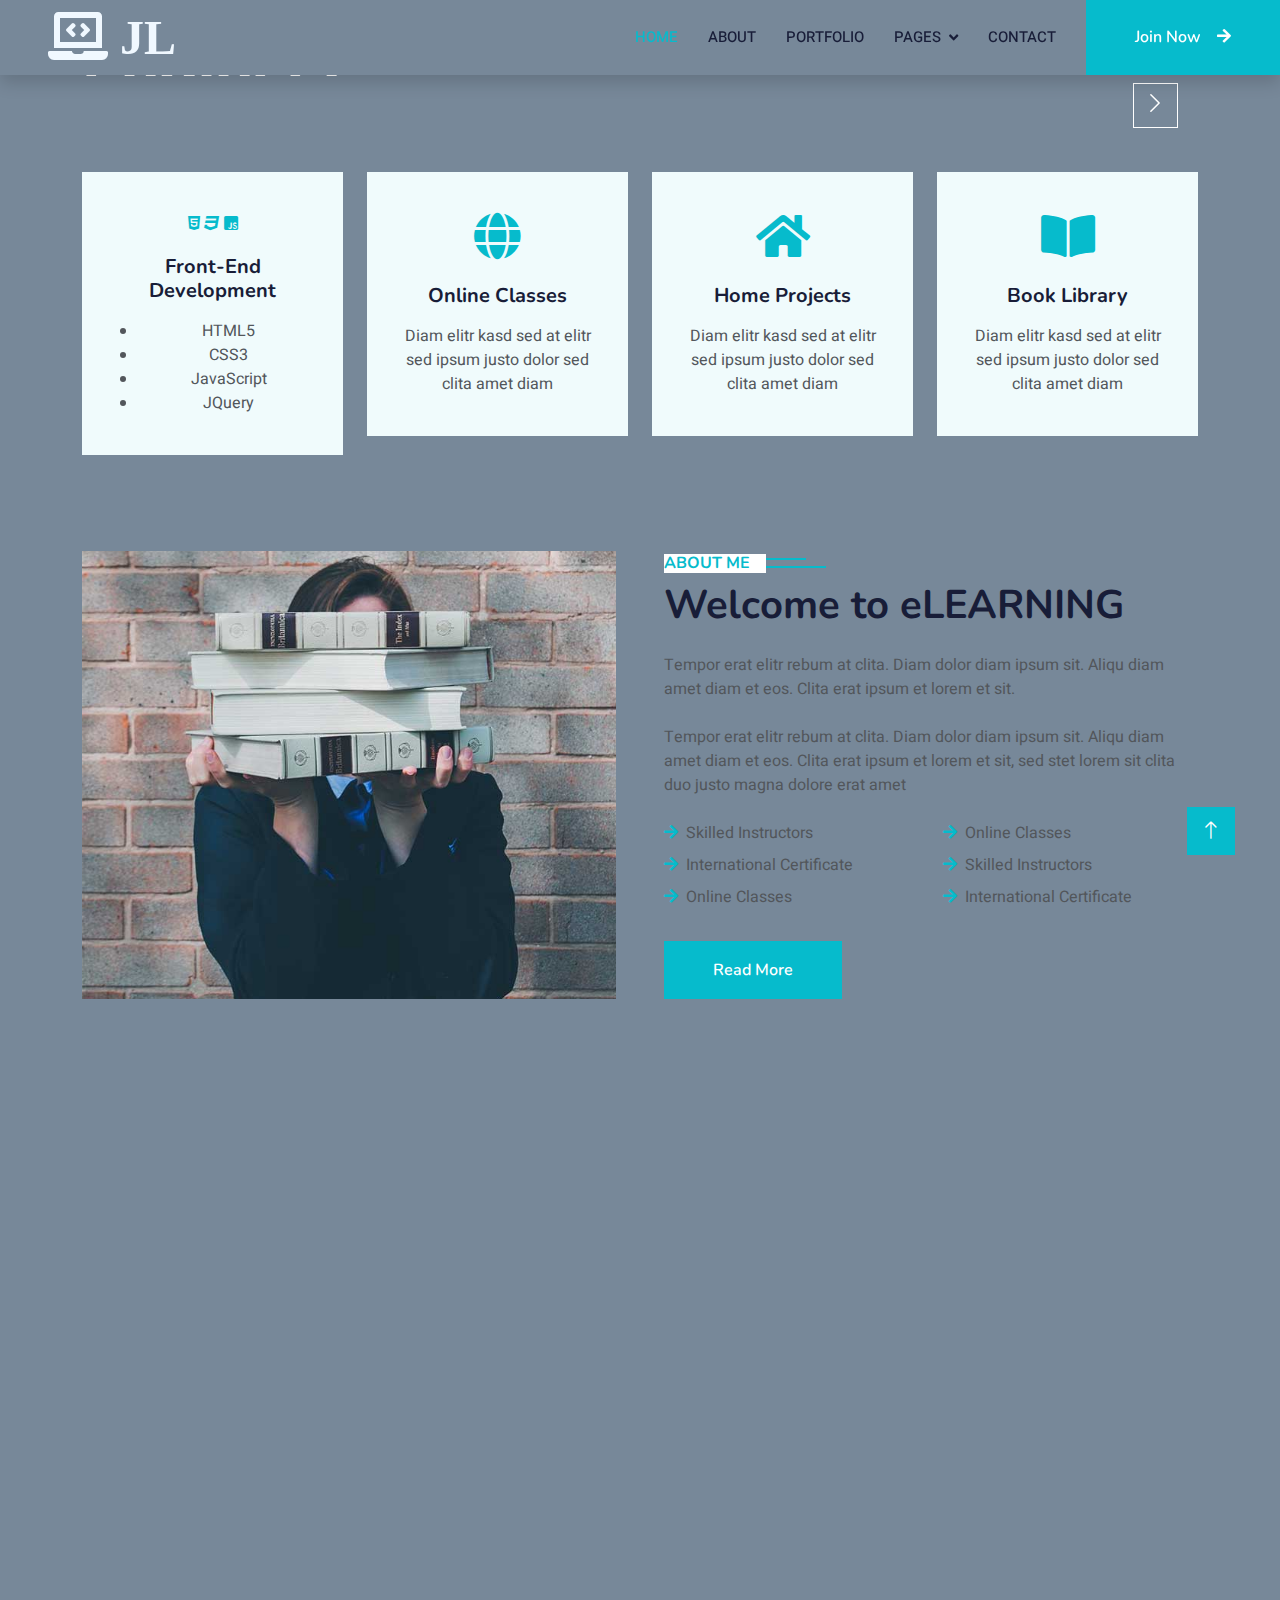
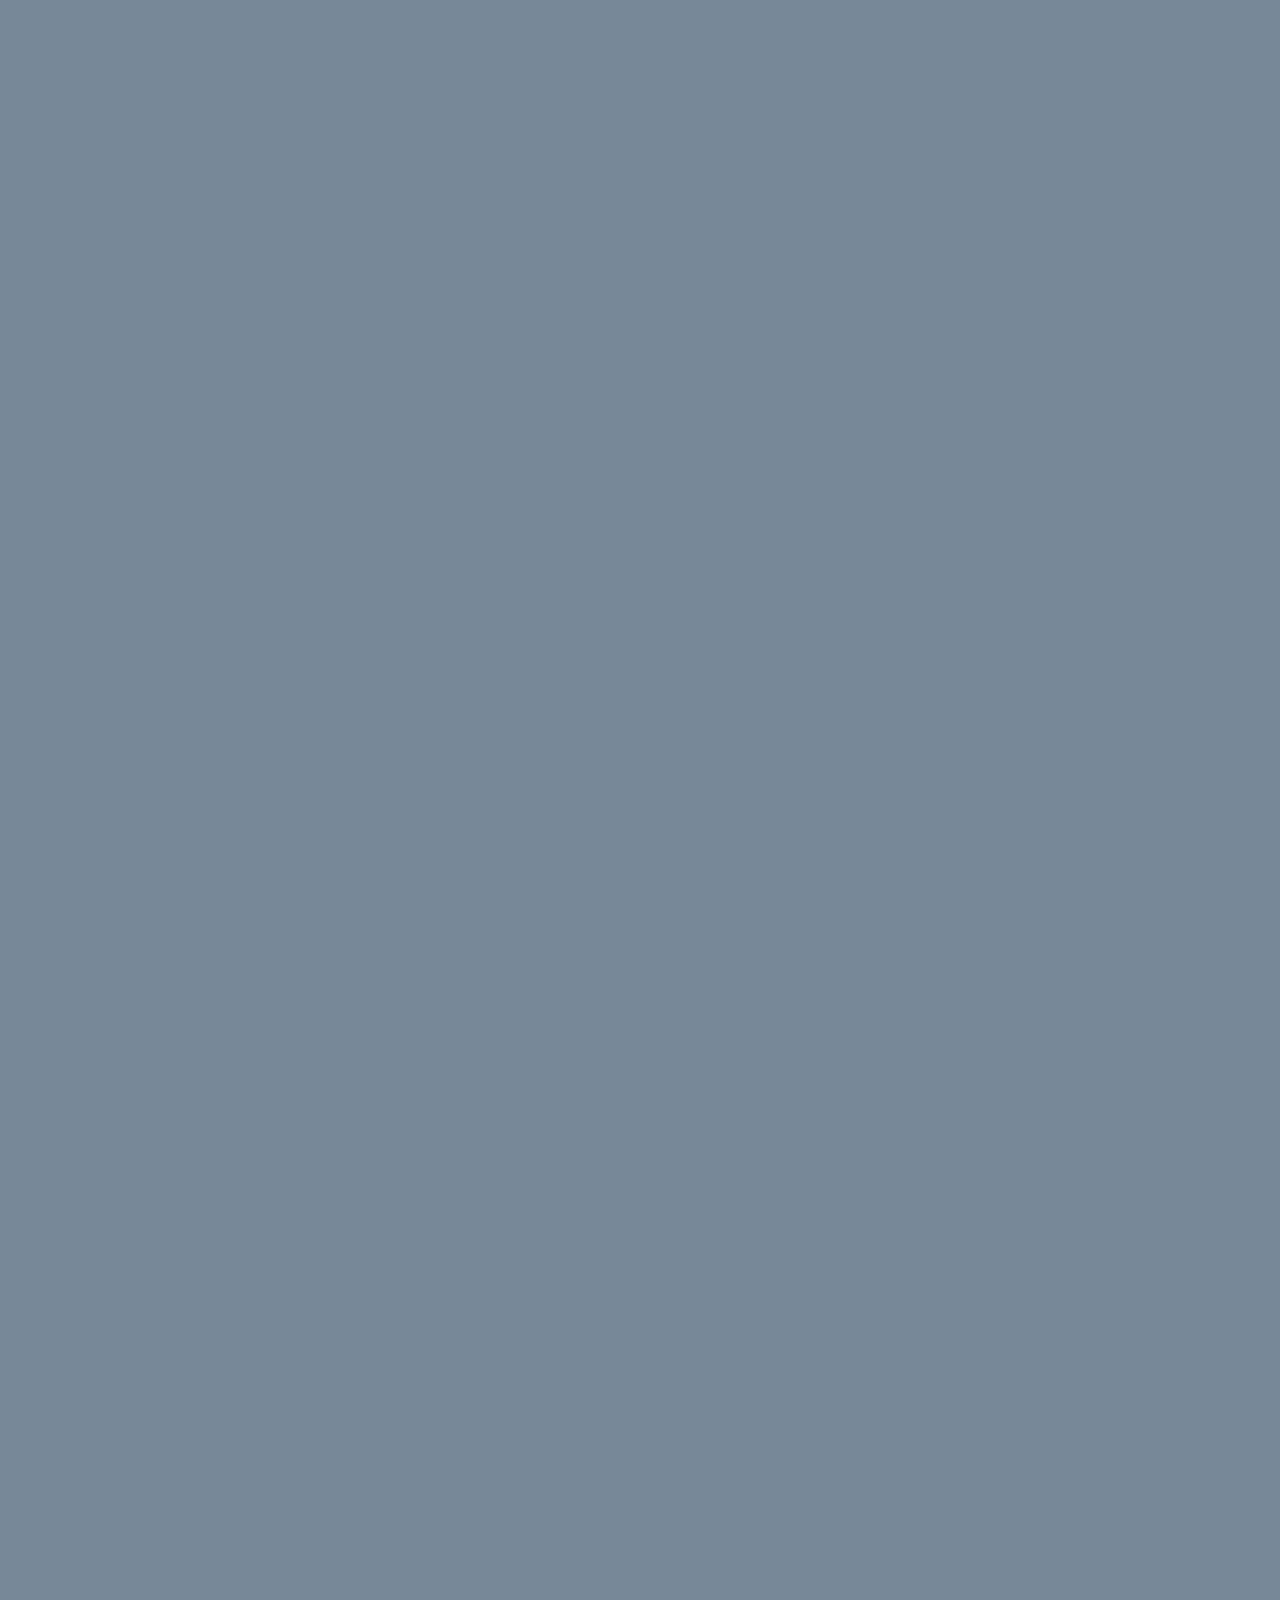
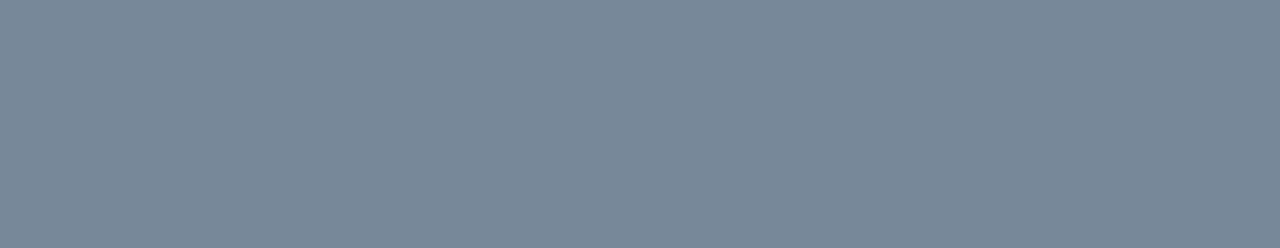
==== PersonalSiteMVC.UI/_Archive/index.html @ 64296f2b "began conversion of personal site static to MVC" ====
﻿<!DOCTYPE html>
<html lang="en">

<head>
    <meta charset="utf-8">
    <title>Personal Portfolio Site- Janet Lester</title>
    <meta content="width=device-width, initial-scale=1.0" name="viewport">
    <meta content="" name="keywords">
    <meta content="" name="description">

    <!-- Favicon -->
    <link href="img/favicon.ico" rel="icon">

    <!-- Google Web Fonts -->
    <link rel="preconnect" href="https://fonts.googleapis.com">
    <link rel="preconnect" href="https://fonts.gstatic.com" crossorigin>
    <link href="https://fonts.googleapis.com/css2?family=Heebo:wght@400;500;600&family=Nunito:wght@600;700;800&display=swap" rel="stylesheet">

    <!-- Icon Font Stylesheet -->
    <link href="https://cdnjs.cloudflare.com/ajax/libs/font-awesome/5.10.0/css/all.min.css" rel="stylesheet">
    <link href="https://cdn.jsdelivr.net/npm/bootstrap-icons@1.4.1/font/bootstrap-icons.css" rel="stylesheet">

    <!-- Libraries Stylesheet -->
    <link href="lib/animate/animate.min.css" rel="stylesheet">
    <link href="lib/owlcarousel/assets/owl.carousel.min.css" rel="stylesheet">

    <!-- Customized Bootstrap Stylesheet -->
    <link href="css/bootstrap.min.css" rel="stylesheet">

    <!-- Template Stylesheet -->
    <link href="css/style.css" rel="stylesheet">
</head>

<body>
    <!-- Spinner Start -->
    <div id="spinner" class="show bg-white position-fixed translate-middle w-100 vh-100 top-50 start-50 d-flex align-items-center justify-content-center">
        <div class="spinner-border text-primary" style="width: 3rem; height: 3rem;" role="status">
            <span class="sr-only">Loading...</span>
        </div>
    </div>
    <!-- Spinner End -->


    <!-- Navbar Start -->
    <nav class="navbar navbar-expand-lg navbar-light shadow sticky-top p-0">
        <a href="index.html" class="navbar-brand d-flex align-items-center px-4 px-lg-5">
            <!--<h2 class="m-0 text-primary"><i class="fas fa-laptop-code"></i> Janet Lester</h2>-->
            <h2 class="m-0 logo"><i class="fas fa-laptop-code"></i> JL</h2>
            <!--<p> <img  src="img/new logo.png" />/img></p>-->
         
        </a>
        <button type="button" class="navbar-toggler me-4" data-bs-toggle="collapse" data-bs-target="#navbarCollapse">
            <span class="navbar-toggler-icon"></span>
        </button>
        <div class="collapse navbar-collapse" id="navbarCollapse">
            <div class="navbar-nav ms-auto p-4 p-lg-0">
                <a href="index.html" class="nav-item nav-link active">Home</a>
                <a href="about.html" class="nav-item nav-link">About</a>
                <a href="portfolio.html" class="nav-item nav-link">Portfolio</a>
                <div class="nav-item dropdown">
                    <a href="#" class="nav-link dropdown-toggle" data-bs-toggle="dropdown">Pages</a>
                    <div class="dropdown-menu fade-down m-0">
                        <a href="team.html" class="dropdown-item">Our Team</a>
                        <a href="testimonialhtml" class="dropdown-item">My Classmates</a>
                        <a href="404.html" class="dropdown-item">404 Page</a>
                    </div>
                </div>
                <a href="contact.html" class="nav-item nav-link">Contact</a>
            </div>
            <a href="" class="btn btn-primary py-4 px-lg-5 d-none d-lg-block">Join Now<i class="fa fa-arrow-right ms-3"></i></a>
        </div>
    </nav>
    <!-- Navbar End -->


    <!-- Carousel Start -->
    <div class="container-fluid p-0 mb-5">
        <div class="owl-carousel header-carousel position-relative">
            <div class="owl-carousel-item position-relative">
                <img class="img-fluid" src="img/kc skyline.jpg" alt="">
                <div class="position-absolute top-0 start-0 w-100 h-100 d-flex align-items-center" style="background: rgba(24, 29, 56, .7);">
                    <div class="container">
                        <div class="row justify-content-start">
                            <div class="col-sm-10 col-lg-8">
                                <h5 class="text-primary text-uppercase mb-3 animated slideInDown">Personal Portfolio Page</h5>
                                <h1 class="display-3 text-white animated slideInDown">Software <br /> Engineer</h1>
                                <p class="text-white mb-4 pb-2">Hello..I am Janet Lester and I am a Software Engineer based in Kansas City, Missouri.  <br />I am seeking new opportunites where I can be beneficial with my 20+ years' development experience with various Mainframe technologies as well as utilize and hone my acquired skills as a Full Stack Web developer.</p>
                                <a href="" class="btn btn-primary py-md-3 px-md-5 me-3 animated slideInLeft">Read More</a>
                                <a href="" class="btn btn-light py-md-3 px-md-5 animated slideInRight">Join Now</a>
                            </div>
                        </div>
                    </div>
                </div>
            </div>
            <div class="owl-carousel-item position-relative">
                <img class="img-fluid" src="img/computer with code 2 resized.jpg" alt="">
                <div class="position-absolute top-0 start-0 w-100 h-100 d-flex align-items-center" style="background: rgba(24, 29, 56, .7);">
                    <div class="container">
                        <div class="row justify-content-start">
                            <div class="col-sm-10 col-lg-8">
                                <h5 class="text-primary text-uppercase mb-3 animated slideInDown">Online Portfolio</h5>
                                <h1 class="display-3 text-white animated slideInDown">Full Stack Development</h1>
                                <p class="text-white mb-4 pb-2">Hello..I am Janet Lester and I am a Software Engineer based in Kansas City, Missouri.  <br />I am seeking new opportunites where I can be beneficial with my 20+ years' development experience with various Mainframe technologies as well as utilize and hone my acquired skills as a Full Stack Web developer.</p>
                                <a href="" class="btn btn-primary py-md-3 px-md-5 me-3 animated slideInLeft">Read More</a>
                                <a href="" class="btn btn-light py-md-3 px-md-5 animated slideInRight">Join Now</a>
                            </div>
                        </div>
                    </div>
                </div>
            </div>
        </div>
    </div>
    <!-- Carousel End -->


    <!-- Service Start -->
    <div class="container-xxl py-5">
        <div class="container">
            <div class="row g-4">
                <div class="col-lg-3 col-sm-6 wow fadeIn" data-wow-delay="0.1s">
                    <div class="service-item text-center pt-3">
                        <div class="p-4">
                            <i class="fab fa-html5 text-primary mb-4"></i>
                            <i class="fab fa-css3 text-primary mb-4"></i>
                            <i class="fab fa-js-square text-primary mb-4"></i>
                            <h5 class="mb-3">Front-End Development</h5>
                           
                                    <!--<p>HTML5 and CSS3 are 2 of the core technologies of F-E Development first introduced.   JavaScript and JQuery technologies came after to add to the skillset. </p>-->
                            <ul class="service-list">
                                <li>HTML5</li>
                                <li>CSS3</li>
                                <li>JavaScript</li>
                                <li>JQuery</li>
                            </ul>
                         </div>
                    </div>
                </div>
                <div class="col-lg-3 col-sm-6 wow fadeInUp" data-wow-delay="0.3s">
                    <div class="service-item text-center pt-3">
                        <div class="p-4">
                            <i class="fa fa-3x fa-globe text-primary mb-4"></i>
                            <h5 class="mb-3">Online Classes</h5>
                            <p>Diam elitr kasd sed at elitr sed ipsum justo dolor sed clita amet diam</p>
                        </div>
                    </div>
                </div>
                <div class="col-lg-3 col-sm-6 wow fadeInUp" data-wow-delay="0.5s">
                    <div class="service-item text-center pt-3">
                        <div class="p-4">
                            <i class="fa fa-3x fa-home text-primary mb-4"></i>
                            <h5 class="mb-3">Home Projects</h5>
                            <p>Diam elitr kasd sed at elitr sed ipsum justo dolor sed clita amet diam</p>
                        </div>
                    </div>
                </div>
                <div class="col-lg-3 col-sm-6 wow fadeInUp" data-wow-delay="0.7s">
                    <div class="service-item text-center pt-3">
                        <div class="p-4">
                            <i class="fa fa-3x fa-book-open text-primary mb-4"></i>
                            <h5 class="mb-3">Book Library</h5>
                            <p>Diam elitr kasd sed at elitr sed ipsum justo dolor sed clita amet diam</p>
                        </div>
                    </div>
                </div>
            </div>
        </div>
    </div>
    <!-- Service End -->


    <!-- About Start -->
    <div class="container-xxl py-5">
        <div class="container">
            <div class="row g-5">
                <div class="col-lg-6 wow fadeInUp" data-wow-delay="0.1s" style="min-height: 400px;">
                    <div class="position-relative h-100">
                        <img class="img-fluid position-absolute w-100 h-100" src="img/about.jpg" alt="" style="object-fit: cover;">
                    </div>
                </div>
                <div class="col-lg-6 wow fadeInUp" data-wow-delay="0.3s">
                    <h6 class="section-title bg-white text-start text-primary pe-3">About Me</h6>
                    <h1 class="mb-4">Welcome to eLEARNING</h1>
                    <p class="mb-4">Tempor erat elitr rebum at clita. Diam dolor diam ipsum sit. Aliqu diam amet diam et eos. Clita erat ipsum et lorem et sit.</p>
                    <p class="mb-4">Tempor erat elitr rebum at clita. Diam dolor diam ipsum sit. Aliqu diam amet diam et eos. Clita erat ipsum et lorem et sit, sed stet lorem sit clita duo justo magna dolore erat amet</p>
                    <div class="row gy-2 gx-4 mb-4">
                        <div class="col-sm-6">
                            <p class="mb-0"><i class="fa fa-arrow-right text-primary me-2"></i>Skilled Instructors</p>
                        </div>
                        <div class="col-sm-6">
                            <p class="mb-0"><i class="fa fa-arrow-right text-primary me-2"></i>Online Classes</p>
                        </div>
                        <div class="col-sm-6">
                            <p class="mb-0"><i class="fa fa-arrow-right text-primary me-2"></i>International Certificate</p>
                        </div>
                        <div class="col-sm-6">
                            <p class="mb-0"><i class="fa fa-arrow-right text-primary me-2"></i>Skilled Instructors</p>
                        </div>
                        <div class="col-sm-6">
                            <p class="mb-0"><i class="fa fa-arrow-right text-primary me-2"></i>Online Classes</p>
                        </div>
                        <div class="col-sm-6">
                            <p class="mb-0"><i class="fa fa-arrow-right text-primary me-2"></i>International Certificate</p>
                        </div>
                    </div>
                    <a class="btn btn-primary py-3 px-5 mt-2" href="">Read More</a>
                </div>
            </div>
        </div>
    </div>
    <!-- About End -->


    <!-- Categories Start -->
    <div class="container-xxl py-5 category">
        <div class="container">
            <div class="text-center wow fadeInUp" data-wow-delay="0.1s">
                <h6 class="section-title bg-white text-center text-primary px-3">Categories</h6>
                <h1 class="mb-5">Portfolio Categories</h1>
            </div>
            <div class="row g-3">
                <div class="col-lg-7 col-md-6">
                    <div class="row g-3">
                        <div class="col-lg-12 col-md-12 wow zoomIn" data-wow-delay="0.1s">
                            <a class="position-relative d-block overflow-hidden" href="">
                                <img class="img-fluid" src="img/cat-1.jpg" alt="">
                                <div class="bg-white text-center position-absolute bottom-0 end-0 py-2 px-3" style="margin: 1px;">
                                    <h5 class="m-0">Web Design</h5>
                                    <small class="text-primary">49 Portfolio</small>
                                </div>
                            </a>
                        </div>
                        <div class="col-lg-6 col-md-12 wow zoomIn" data-wow-delay="0.3s">
                            <a class="position-relative d-block overflow-hidden" href="">
                                <img class="img-fluid" src="img/cat-2.jpg" alt="">
                                <div class="bg-white text-center position-absolute bottom-0 end-0 py-2 px-3" style="margin: 1px;">
                                    <h5 class="m-0">Graphic Design</h5>
                                    <small class="text-primary">49 Portfolio</small>
                                </div>
                            </a>
                        </div>
                        <div class="col-lg-6 col-md-12 wow zoomIn" data-wow-delay="0.5s">
                            <a class="position-relative d-block overflow-hidden" href="">
                                <img class="img-fluid" src="img/cat-3.jpg" alt="">
                                <div class="bg-white text-center position-absolute bottom-0 end-0 py-2 px-3" style="margin: 1px;">
                                    <h5 class="m-0">Video Editing</h5>
                                    <small class="text-primary">49 Portfolio</small>
                                </div>
                            </a>
                        </div>
                    </div>
                </div>
                <div class="col-lg-5 col-md-6 wow zoomIn" data-wow-delay="0.7s" style="min-height: 350px;">
                    <a class="position-relative d-block h-100 overflow-hidden" href="">
                        <img class="img-fluid position-absolute w-100 h-100" src="img/cat-4.jpg" alt="" style="object-fit: cover;">
                        <div class="bg-white text-center position-absolute bottom-0 end-0 py-2 px-3" style="margin:  1px;">
                            <h5 class="m-0">Online Marketing</h5>
                            <small class="text-primary">49 Portfolio</small>
                        </div>
                    </a>
                </div>
            </div>
        </div>
    </div>
    <!-- Categories Start -->


    <!-- Portfolio Start -->
    <div class="container-xxl py-5">
        <div class="container">
            <div class="text-center wow fadeInUp" data-wow-delay="0.1s">
                <h6 class="section-title bg-white text-center text-primary px-3">Portfolio</h6>
                <h1 class="mb-5">Popular Portfolio</h1>
            </div>
            <div class="row g-4 justify-content-center">
                <div class="col-lg-4 col-md-6 wow fadeInUp" data-wow-delay="0.1s">
                    <div class="course-item bg-light">
                        <div class="position-relative overflow-hidden">
                            <img class="img-fluid" src="img/course-1.jpg" alt="">
                            <div class="w-100 d-flex justify-content-center position-absolute bottom-0 start-0 mb-4">
                                <a href="#" class="flex-shrink-0 btn btn-sm btn-primary px-3 border-end" style="border-radius: 30px 0 0 30px;">Read More</a>
                                <a href="#" class="flex-shrink-0 btn btn-sm btn-primary px-3" style="border-radius: 0 30px 30px 0;">Join Now</a>
                            </div>
                        </div>
                        <div class="text-center p-4 pb-0">
                            <h3 class="mb-0">$149.00</h3>
                            <div class="mb-3">
                                <small class="fa fa-star text-primary"></small>
                                <small class="fa fa-star text-primary"></small>
                                <small class="fa fa-star text-primary"></small>
                                <small class="fa fa-star text-primary"></small>
                                <small class="fa fa-star text-primary"></small>
                                <small>(123)</small>
                            </div>
                            <h5 class="mb-4">Web Design & Development Course for Beginners</h5>
                        </div>
                        <div class="d-flex border-top">
                            <small class="flex-fill text-center border-end py-2"><i class="fa fa-user-tie text-primary me-2"></i>John Doe</small>
                            <small class="flex-fill text-center border-end py-2"><i class="fa fa-clock text-primary me-2"></i>1.49 Hrs</small>
                            <small class="flex-fill text-center py-2"><i class="fa fa-user text-primary me-2"></i>30 Students</small>
                        </div>
                    </div>
                </div>
                <div class="col-lg-4 col-md-6 wow fadeInUp" data-wow-delay="0.3s">
                    <div class="course-item bg-light">
                        <div class="position-relative overflow-hidden">
                            <img class="img-fluid" src="img/course-2.jpg" alt="">
                            <div class="w-100 d-flex justify-content-center position-absolute bottom-0 start-0 mb-4">
                                <a href="#" class="flex-shrink-0 btn btn-sm btn-primary px-3 border-end" style="border-radius: 30px 0 0 30px;">Read More</a>
                                <a href="#" class="flex-shrink-0 btn btn-sm btn-primary px-3" style="border-radius: 0 30px 30px 0;">Join Now</a>
                            </div>
                        </div>
                        <div class="text-center p-4 pb-0">
                            <h3 class="mb-0">$149.00</h3>
                            <div class="mb-3">
                                <small class="fa fa-star text-primary"></small>
                                <small class="fa fa-star text-primary"></small>
                                <small class="fa fa-star text-primary"></small>
                                <small class="fa fa-star text-primary"></small>
                                <small class="fa fa-star text-primary"></small>
                                <small>(123)</small>
                            </div>
                            <h5 class="mb-4">Web Design & Development Course for Beginners</h5>
                        </div>
                        <div class="d-flex border-top">
                            <small class="flex-fill text-center border-end py-2"><i class="fa fa-user-tie text-primary me-2"></i>John Doe</small>
                            <small class="flex-fill text-center border-end py-2"><i class="fa fa-clock text-primary me-2"></i>1.49 Hrs</small>
                            <small class="flex-fill text-center py-2"><i class="fa fa-user text-primary me-2"></i>30 Students</small>
                        </div>
                    </div>
                </div>
                <div class="col-lg-4 col-md-6 wow fadeInUp" data-wow-delay="0.5s">
                    <div class="course-item bg-light">
                        <div class="position-relative overflow-hidden">
                            <img class="img-fluid" src="img/course-3.jpg" alt="">
                            <div class="w-100 d-flex justify-content-center position-absolute bottom-0 start-0 mb-4">
                                <a href="#" class="flex-shrink-0 btn btn-sm btn-primary px-3 border-end" style="border-radius: 30px 0 0 30px;">Read More</a>
                                <a href="#" class="flex-shrink-0 btn btn-sm btn-primary px-3" style="border-radius: 0 30px 30px 0;">Join Now</a>
                            </div>
                        </div>
                        <div class="text-center p-4 pb-0">
                            <h3 class="mb-0">$149.00</h3>
                            <div class="mb-3">
                                <small class="fa fa-star text-primary"></small>
                                <small class="fa fa-star text-primary"></small>
                                <small class="fa fa-star text-primary"></small>
                                <small class="fa fa-star text-primary"></small>
                                <small class="fa fa-star text-primary"></small>
                                <small>(123)</small>
                            </div>
                            <h5 class="mb-4">Web Design & Development Course for Beginners</h5>
                        </div>
                        <div class="d-flex border-top">
                            <small class="flex-fill text-center border-end py-2"><i class="fa fa-user-tie text-primary me-2"></i>John Doe</small>
                            <small class="flex-fill text-center border-end py-2"><i class="fa fa-clock text-primary me-2"></i>1.49 Hrs</small>
                            <small class="flex-fill text-center py-2"><i class="fa fa-user text-primary me-2"></i>30 Students</small>
                        </div>
                    </div>
                </div>
            </div>
        </div>
    </div>
    <!-- Portfolio End -->


    <!-- Team Start -->
    <!--<div class="container-xxl py-5">
        <div class="container">
            <div class="text-center wow fadeInUp" data-wow-delay="0.1s">
                <h6 class="section-title bg-white text-center text-primary px-3">My Classmates</h6>
                <h1 class="mb-5">Centriq Students</h1>
            </div>
            <div class="row g-4">
                <div class="col-lg-3 col-md-6 wow fadeInUp" data-wow-delay="0.1s">
                    <div class="team-item bg-light">
                        <div class="overflow-hidden">
                            <img class="img-fluid" src="img/team-1.jpg" alt="">
                        </div>
                        <div class="position-relative d-flex justify-content-center" style="margin-top: -23px;">
                            <div class="bg-light d-flex justify-content-center pt-2 px-1">
                                <a class="btn btn-sm-square btn-primary mx-1" href=""><i class="fab fa-facebook-f"></i></a>
                                <a class="btn btn-sm-square btn-primary mx-1" href=""><i class="fab fa-twitter"></i></a>
                                <a class="btn btn-sm-square btn-primary mx-1" href=""><i class="fab fa-instagram"></i></a>
                            </div>
                        </div>
                        <div class="text-center p-4">
                            <h5 class="mb-0">Instructor Name</h5>
                            <small>Designation</small>
                        </div>
                    </div>
                </div>
                <div class="col-lg-3 col-md-6 wow fadeInUp" data-wow-delay="0.3s">
                    <div class="team-item bg-light">
                        <div class="overflow-hidden">
                            <img class="img-fluid" src="img/team-2.jpg" alt="">
                        </div>
                        <div class="position-relative d-flex justify-content-center" style="margin-top: -23px;">
                            <div class="bg-light d-flex justify-content-center pt-2 px-1">
                                <a class="btn btn-sm-square btn-primary mx-1" href=""><i class="fab fa-facebook-f"></i></a>
                                <a class="btn btn-sm-square btn-primary mx-1" href=""><i class="fab fa-twitter"></i></a>
                                <a class="btn btn-sm-square btn-primary mx-1" href=""><i class="fab fa-instagram"></i></a>
                            </div>
                        </div>
                        <div class="text-center p-4">
                            <h5 class="mb-0">Instructor Name</h5>
                            <small>Designation</small>
                        </div>
                    </div>
                </div>
                <div class="col-lg-3 col-md-6 wow fadeInUp" data-wow-delay="0.5s">
                    <div class="team-item bg-light">
                        <div class="overflow-hidden">
                            <img class="img-fluid" src="img/team-3.jpg" alt="">
                        </div>
                        <div class="position-relative d-flex justify-content-center" style="margin-top: -23px;">
                            <div class="bg-light d-flex justify-content-center pt-2 px-1">
                                <a class="btn btn-sm-square btn-primary mx-1" href=""><i class="fab fa-facebook-f"></i></a>
                                <a class="btn btn-sm-square btn-primary mx-1" href=""><i class="fab fa-twitter"></i></a>
                                <a class="btn btn-sm-square btn-primary mx-1" href=""><i class="fab fa-instagram"></i></a>
                            </div>
                        </div>
                        <div class="text-center p-4">
                            <h5 class="mb-0">Instructor Name</h5>
                            <small>Designation</small>
                        </div>
                    </div>
                </div>
                <div class="col-lg-3 col-md-6 wow fadeInUp" data-wow-delay="0.7s">
                    <div class="team-item bg-light">
                        <div class="overflow-hidden">
                            <img class="img-fluid" src="img/team-4.jpg" alt="">
                        </div>
                        <div class="position-relative d-flex justify-content-center" style="margin-top: -23px;">
                            <div class="bg-light d-flex justify-content-center pt-2 px-1">
                                <a class="btn btn-sm-square btn-primary mx-1" href=""><i class="fab fa-facebook-f"></i></a>
                                <a class="btn btn-sm-square btn-primary mx-1" href=""><i class="fab fa-twitter"></i></a>
                                <a class="btn btn-sm-square btn-primary mx-1" href=""><i class="fab fa-instagram"></i></a>
                            </div>
                        </div>
                        <div class="text-center p-4">
                            <h5 class="mb-0">Instructor Name</h5>
                            <small>Designation</small>
                        </div>
                    </div>
                </div>
            </div>
        </div>
    </div>-->
    <!-- Team End -->


    <!-- Classmates Start -->
    <div class="container-xxl py-5 wow fadeInUp" data-wow-delay="0.1s">
        <div class="container">
            <div class="text-center">
                <h6 class="section-title bg-white text-center text-primary px-3">Classmates</h6>
                <h1 class="mb-5">Other Centriq Students</h1>
            </div>
            <div class="owl-carousel testimonial-carousel position-relative">
                <div class="testimonial-item text-center">
                    <img class="border rounded-circle p-2 mx-auto mb-3" src="img/classmates-1.jpg" style="width: 80px; height: 80px;">
                    <h5 class="mb-0">Jason Colobong</h5>
                    <p>View Personal Site <a href="#">here.</a> </p>
                    <!--<p>Profession</p>-->
                    <!--div class="testimonial-text bg-light text-center p-4">
                        <p class="mb-0">Tempor erat elitr rebum at clita. Diam dolor diam ipsum sit diam amet diam et eos. Clita erat ipsum et lorem et sit.</p>
                    </div>-->
                </div>
                <div class="testimonial-item text-center">
                    <img class="border rounded-circle p-2 mx-auto mb-3" src="img/classmates-2.jpg" style="width: 80px; height: 80px;">
                    <h5 class="mb-0">Abby Outain</h5>
                    <p>Profession</p>
                    <div class="testimonial-text bg-light text-center p-4">
                        <p class="mb-0">Tempor erat elitr rebum at clita. Diam dolor diam ipsum sit diam amet diam et eos. Clita erat ipsum et lorem et sit.</p>
                    </div>
                </div>
                <div class="testimonial-item text-center">
                    <img class="border rounded-circle p-2 mx-auto mb-3" src="img/classmates-3.jpg" style="width: 80px; height: 80px;">
                    <h5 class="mb-0">Eric Faith</h5>
                    <p>Profession</p>
                    <div class="testimonial-text bg-light text-center p-4">
                        <p class="mb-0">Tempor erat elitr rebum at clita. Diam dolor diam ipsum sit diam amet diam et eos. Clita erat ipsum et lorem et sit.</p>
                    </div>
                </div>
                <div class="testimonial-item text-center">
                    <img class="border rounded-circle p-2 mx-auto mb-3" src="img/classmates-4.jpg" style="width: 80px; height: 80px;">
                    <h5 class="mb-0">Andrew Allen</h5>
                    <p>Profession</p>
                    <div class="testimonial-text bg-light text-center p-4">
                        <p class="mb-0">Tempor erat elitr rebum at clita. Diam dolor diam ipsum sit diam amet diam et eos. Clita erat ipsum et lorem et sit.</p>
                    </div>
                </div>
                <div class="testimonial-item text-center">
                    <img class="border rounded-circle p-2 mx-auto mb-3" src="img/classmates-4.jpg" style="width: 80px; height: 80px;">
                    <h5 class="mb-0">Joshua Foley</h5>
                    <p>Profession</p>
                    <div class="testimonial-text bg-light text-center p-4">
                        <p class="mb-0">Tempor erat elitr rebum at clita. Diam dolor diam ipsum sit diam amet diam et eos. Clita erat ipsum et lorem et sit.</p>
                    </div>
                </div>
                <div class="testimonial-item text-center">
                    <img class="border rounded-circle p-2 mx-auto mb-3" src="img/classmates-4.jpg" style="width: 80px; height: 80px;">
                    <h5 class="mb-0">Joe Mcguire</h5>
                    <p>Profession</p>
                    <div class="testimonial-text bg-light text-center p-4">
                        <p class="mb-0">Tempor erat elitr rebum at clita. Diam dolor diam ipsum sit diam amet diam et eos. Clita erat ipsum et lorem et sit.</p>
                    </div>
                </div>
                <div class="testimonial-item text-center">
                    <img class="border rounded-circle p-2 mx-auto mb-3" src="img/classmates-4.jpg" style="width: 80px; height: 80px;">
                    <h5 class="mb-0">Patrick Stephen</h5>
                    <p>Profession</p>
                    <div class="testimonial-text bg-light text-center p-4">
                        <p class="mb-0">Tempor erat elitr rebum at clita. Diam dolor diam ipsum sit diam amet diam et eos. Clita erat ipsum et lorem et sit.</p>
                    </div>
                </div>
                <div class="testimonial-item text-center">
                    <img class="border rounded-circle p-2 mx-auto mb-3" src="img/classmates-4.jpg" style="width: 80px; height: 80px;">
                    <h5 class="mb-0">Don Richardson</h5>
                    <p>Profession</p>
                    <div class="testimonial-text bg-light text-center p-4">
                        <p class="mb-0">Tempor erat elitr rebum at clita. Diam dolor diam ipsum sit diam amet diam et eos. Clita erat ipsum et lorem et sit.</p>
                    </div>
                </div>
                <div class="testimonial-item text-center">
                    <img class="border rounded-circle p-2 mx-auto mb-3" src="img/classmates-4.jpg" style="width: 80px; height: 80px;">
                    <h5 class="mb-0">Scott Cashion</h5>
                    <p>Profession</p>
                    <div class="testimonial-text bg-light text-center p-4">
                        <p class="mb-0">Tempor erat elitr rebum at clita. Diam dolor diam ipsum sit diam amet diam et eos. Clita erat ipsum et lorem et sit.</p>
                    </div>
                </div>
                <div class="testimonial-item text-center">
                    <img class="border rounded-circle p-2 mx-auto mb-3" src="img/classmates-4.jpg" style="width: 80px; height: 80px;">
                    <h5 class="mb-0">John Siegel</h5>
                    <p>Profession</p>
                    <div class="testimonial-text bg-light text-center p-4">
                        <p class="mb-0">Tempor erat elitr rebum at clita. Diam dolor diam ipsum sit diam amet diam et eos. Clita erat ipsum et lorem et sit.</p>
                    </div>
                </div>
            </div>
        </div>
    </div>
    <!-- Testimonial End -->
        

    <!-- Footer Start -->
    <div class="container-fluid bg-dark text-light footer pt-5 mt-5 wow fadeIn" data-wow-delay="0.1s">
        <div class="container py-5">
            <div class="row g-5">
                <div class="col-lg-3 col-md-6">
                    <h4 class="text-white mb-3">Quick Link</h4>
                    <a class="btn btn-link" href="">About Us</a>
                    <a class="btn btn-link" href="">Contact Us</a>
                    <a class="btn btn-link" href="">Privacy Policy</a>
                    <a class="btn btn-link" href="">Terms & Condition</a>
                    <a class="btn btn-link" href="">FAQs & Help</a>
                </div>
                <div class="col-lg-3 col-md-6">
                    <h4 class="text-white mb-3">Contact</h4>
                    <p class="mb-2"><i class="fa fa-map-marker-alt me-3"></i>123 Street, New York, USA</p>
                    <p class="mb-2"><i class="fa fa-phone-alt me-3"></i>+012 345 67890</p>
                    <p class="mb-2"><i class="fa fa-envelope me-3"></i>info@example.com</p>
                    <div class="d-flex pt-2">
                        <a class="btn btn-outline-light btn-social" href=""><i class="fab fa-twitter"></i></a>
                        <a class="btn btn-outline-light btn-social" href=""><i class="fab fa-facebook-f"></i></a>
                        <a class="btn btn-outline-light btn-social" href=""><i class="fab fa-youtube"></i></a>
                        <a class="btn btn-outline-light btn-social" href=""><i class="fab fa-linkedin-in"></i></a>
                    </div>
                </div>
                <div class="col-lg-3 col-md-6">
                    <h4 class="text-white mb-3">Gallery</h4>
                    <div class="row g-2 pt-2">
                        <div class="col-4">
                            <img class="img-fluid bg-light p-1" src="img/course-1.jpg" alt="">
                        </div>
                        <div class="col-4">
                            <img class="img-fluid bg-light p-1" src="img/course-2.jpg" alt="">
                        </div>
                        <div class="col-4">
                            <img class="img-fluid bg-light p-1" src="img/course-3.jpg" alt="">
                        </div>
                        <div class="col-4">
                            <img class="img-fluid bg-light p-1" src="img/course-2.jpg" alt="">
                        </div>
                        <div class="col-4">
                            <img class="img-fluid bg-light p-1" src="img/course-3.jpg" alt="">
                        </div>
                        <div class="col-4">
                            <img class="img-fluid bg-light p-1" src="img/course-1.jpg" alt="">
                        </div>
                    </div>
                </div>
                <div class="col-lg-3 col-md-6">
                    <h4 class="text-white mb-3">Newsletter</h4>
                    <p>Dolor amet sit justo amet elitr clita ipsum elitr est.</p>
                    <div class="position-relative mx-auto" style="max-width: 400px;">
                        <input class="form-control border-0 w-100 py-3 ps-4 pe-5" type="text" placeholder="Your email">
                        <button type="button" class="btn btn-primary py-2 position-absolute top-0 end-0 mt-2 me-2">SignUp</button>
                    </div>
                </div>
            </div>
        </div>
        <div class="container">
            <div class="copyright">
                <div class="row">
                    <div class="col-md-6 text-center text-md-start mb-3 mb-md-0">
                        &copy;2021 -- <a  href="#">Your Site Name</a>, All Right Reserved.

                        <!--/*** This template is free as long as you keep the footer author’s credit link/attribution link/backlink. If you'd like to use the template without the footer author’s credit link/attribution link/backlink, you can purchase the Credit Removal License from "https://htmlcodex.com/credit-removal". Thank you for your support. ***/-->
                        Designed By <a class="border-bottom" href="https://htmlcodex.com">HTML Codex</a> <br />
                        Distributed By <a class="border-bottom" href="https://themewagon.com">ThemeWagon</a> <br />Customized by Janet Lester
                    </div>
                    <div class="col-md-6 text-center text-md-end">
                        <div class="footer-menu">
                            <a href="">Home</a>
                            <a href="">Cookies</a>
                            <a href="">Help</a>
                            <a href="">FQAs</a>
                        </div>
                    </div>
                </div>
            </div>
        </div>
    </div>
    <!-- Footer End -->


    <!-- Back to Top -->
    <a href="#" class="btn btn-lg btn-primary btn-lg-square back-to-top"><i class="bi bi-arrow-up"></i></a>


    <!-- JavaScript Libraries -->
    <script src="https://code.jquery.com/jquery-3.4.1.min.js"></script>
    <script src="https://cdn.jsdelivr.net/npm/bootstrap@5.0.0/dist/js/bootstrap.bundle.min.js"></script>
    <script src="lib/wow/wow.min.js"></script>
    <script src="lib/easing/easing.min.js"></script>
    <script src="lib/waypoints/waypoints.min.js"></script>
    <script src="lib/owlcarousel/owl.carousel.min.js"></script>

    <!-- Template Javascript -->
    <script src="js/main.js"></script>
</body>

</html>
---- PersonalSiteMVC.UI/_Archive/css/style.css ----
/********** Template CSS **********/
:root {
    --primary: #06BBCC;
    --light: #F0FBFC;
    --dark: #181d38;
}

.fw-medium {
    font-weight: 600 !important;
}

.fw-semi-bold {
    font-weight: 700 !important;
}

.back-to-top {
    position: fixed;
    display: none;
    right: 45px;
    bottom: 45px;
    z-index: 99;
}
body {
    margin: 0;
    font-family: "Heebo",sans-serif;
    font-size: 1rem;
    font-weight: 400;
    line-height: 1.5;
    color: #52565b;
    background-color: lightslategray;
    -webkit-text-size-adjust: 100%;
    -webkit-tap-highlight-color: rgba(0,0,0,0);
}

/*** Spinner ***/
#spinner {
    opacity: 0;
    visibility: hidden;
    transition: opacity .5s ease-out, visibility 0s linear .5s;
    z-index: 99999;
}

#spinner.show {
    transition: opacity .5s ease-out, visibility 0s linear 0s;
    visibility: visible;
    opacity: 1;
}


/*** Button ***/
.btn {
    font-family: 'Nunito', sans-serif;
    font-weight: 600;
    transition: .5s;
}

.btn.btn-primary,
.btn.btn-secondary {
    color: #FFFFFF;
}

.btn-square {
    width: 38px;
    height: 38px;
}

.btn-sm-square {
    width: 32px;
    height: 32px;
}

.btn-lg-square {
    width: 48px;
    height: 48px;
}

.btn-square,
.btn-sm-square,
.btn-lg-square {
    padding: 0;
    display: flex;
    align-items: center;
    justify-content: center;
    font-weight: normal;
    border-radius: 0px;
}


/*** Navbar ***/
.navbar {
    background-color: lightslategray;
}
.navbar .logo {
    color: aliceblue;
    font-family: serif;
    font-size: xxx-large;
    
}
.navbar .logo-text {
    font-size: x-large;
}
.navbar .dropdown-toggle::after {
    border: none;
    content: "\f107";
    font-family: "Font Awesome 5 Free";
    font-weight: 900;
    vertical-align: middle;
    margin-left: 8px;
}

.navbar-light .navbar-nav .nav-link {
    margin-right: 30px;
    padding: 25px 0;
    color: #FFFFFF;
    font-size: 15px;
    text-transform: uppercase;
    outline: none;
}

.navbar-light .navbar-nav .nav-link:hover,
.navbar-light .navbar-nav .nav-link.active {
    color: var(--primary);
}

@media (max-width: 991.98px) {
    .navbar-light .navbar-nav .nav-link  {
        margin-right: 0;
        padding: 10px 0;
    }

    .navbar-light .navbar-nav {
        border-top: 1px solid #EEEEEE;
    }
}

.navbar-light .navbar-brand,
.navbar-light a.btn {
    height: 75px;
}

.navbar-light .navbar-nav .nav-link {
    color: var(--dark);
    font-weight: 500;
}

.navbar-light.sticky-top {
    top: -100px;
    transition: .5s;
}

@media (min-width: 992px) {
    .navbar .nav-item .dropdown-menu {
        display: block;
        margin-top: 0;
        opacity: 0;
        visibility: hidden;
        transition: .5s;
    }

    .navbar .dropdown-menu.fade-down {
        top: 100%;
        transform: rotateX(-75deg);
        transform-origin: 0% 0%;
    }

    .navbar .nav-item:hover .dropdown-menu {
        top: 100%;
        transform: rotateX(0deg);
        visibility: visible;
        transition: .5s;
        opacity: 1;
    }
}


/*** Header carousel ***/
@media (max-width: 768px) {
    .header-carousel .owl-carousel-item {
        position: relative;
        min-height: 500px;
        transition: all 3s ease .5s;
    }
    
    .header-carousel .owl-carousel-item img {
        position: absolute;
        width: 100%;
        height: 100%;
        object-fit: cover;
    }
}

.header-carousel .owl-nav {
    position: absolute;
    top: 50%;
    right: 8%;
    transform: translateY(-50%);
    display: flex;
    flex-direction: column;
}

.header-carousel .owl-nav .owl-prev,
.header-carousel .owl-nav .owl-next {
    margin: 7px 0;
    width: 45px;
    height: 45px;
    display: flex;
    align-items: center;
    justify-content: center;
    color: #FFFFFF;
    background: transparent;
    border: 1px solid #FFFFFF;
    font-size: 22px;
    transition: .5s;
}

.header-carousel .owl-nav .owl-prev:hover,
.header-carousel .owl-nav .owl-next:hover {
    background: var(--primary);
    border-color: var(--primary);
}
.header-carousel .owl-carousel-item h5 {
    margin-top: 60px;
}

.page-header-inner {
    background: rgba(15, 23, 43, .7);
}

.breadcrumb-item + .breadcrumb-item::before {
    color: var(--light);
}


/*** Section Title ***/
.section-title {
    position: relative;
    display: inline-block;
    text-transform: uppercase;
}

.section-title::before {
    position: absolute;
    content: "";
    width: calc(100% + 80px);
    height: 2px;
    top: 4px;
    left: -40px;
    background: var(--primary);
    z-index: -1;
}

.section-title::after {
    position: absolute;
    content: "";
    width: calc(100% + 120px);
    height: 2px;
    bottom: 5px;
    left: -60px;
    background: var(--primary);
    z-index: -1;
}

.section-title.text-start::before {
    width: calc(100% + 40px);
    left: 0;
}

.section-title.text-start::after {
    width: calc(100% + 60px);
    left: 0;
}


/*** Service ***/
.service-item {
    background: var(--light);
    transition: .5s;
}

.service-item:hover {
    margin-top: -10px;
    background: var(--primary);
}

.service-item * {
    transition: .5s;
}

    .service-item .overlay {
        width: 100%;
        height: 100%;
        position: absolute;
        top: 0;
        left: 0;
        background: gray;
        opacity: 0;
        visibility: hidden;
        transition: all 0.4s;
    }

    .service-item:hover .overlay {
        visibility: visible;
        opacity: 1;
    }
    .service-item .service-list li {
        list-style:symbols(">");
    }

/*.service-item:hover .overlay {
    color: var(--light) !important;
    opacity:1;
    visibility: visible;*/
}


/*** Categories & Portfolio ***/
.category img,
.course-item img {
    transition: .5s;
}

.category a:hover img,
.course-item:hover img {
    transform: scale(1.1);
}


/*** Team ***/
.team-item img {
    transition: .5s;
}

.team-item:hover img {
    transform: scale(1.1);
}


/*** Classmates ***/
.testimonial-carousel::before {
    position: absolute;
    content: "";
    top: 0;
    left: 0;
    height: 100%;
    width: 0;
    background: linear-gradient(to right, rgba(255, 255, 255, 1) 0%, rgba(255, 255, 255, 0) 100%);
    z-index: 1;
}

.testimonial-carousel::after {
    position: absolute;
    content: "";
    top: 0;
    right: 0;
    height: 100%;
    width: 0;
    background: linear-gradient(to left, rgba(255, 255, 255, 1) 0%, rgba(255, 255, 255, 0) 100%);
    z-index: 1;
}

@media (min-width: 768px) {
    .testimonial-carousel::before,
    .testimonial-carousel::after {
        width: 200px;
    }
}

@media (min-width: 992px) {
    .testimonial-carousel::before,
    .testimonial-carousel::after {
        width: 300px;
    }
}

.testimonial-carousel .owl-item .testimonial-text,
.testimonial-carousel .owl-item.center .testimonial-text * {
    transition: .5s;
}

.testimonial-carousel .owl-item.center .testimonial-text {
    background: var(--primary) !important;
}

.testimonial-carousel .owl-item.center .testimonial-text * {
    color: #FFFFFF !important;
}

.testimonial-carousel .owl-dots {
    margin-top: 24px;
    display: flex;
    align-items: flex-end;
    justify-content: center;
}

.testimonial-carousel .owl-dot {
    position: relative;
    display: inline-block;
    margin: 0 5px;
    width: 15px;
    height: 15px;
    border: 1px solid #CCCCCC;
    transition: .5s;
}

.testimonial-carousel .owl-dot.active {
    background: var(--primary);
    border-color: var(--primary);
}


/*** Footer ***/
.footer .btn.btn-social {
    margin-right: 5px;
    width: 35px;
    height: 35px;
    display: flex;
    align-items: center;
    justify-content: center;
    color: var(--light);
    font-weight: normal;
    border: 1px solid #FFFFFF;
    border-radius: 35px;
    transition: .3s;
}

.footer .btn.btn-social:hover {
    color: var(--primary);
}

.footer .btn.btn-link {
    display: block;
    margin-bottom: 5px;
    padding: 0;
    text-align: left;
    color: #FFFFFF;
    font-size: 15px;
    font-weight: normal;
    text-transform: capitalize;
    transition: .3s;
}

.footer .btn.btn-link::before {
    position: relative;
    content: "\f105";
    font-family: "Font Awesome 5 Free";
    font-weight: 900;
    margin-right: 10px;
}

.footer .btn.btn-link:hover {
    letter-spacing: 1px;
    box-shadow: none;
}

.footer .copyright {
    padding: 25px 0;
    font-size: 15px;
    border-top: 1px solid rgba(256, 256, 256, .1);
}

.footer .copyright a {
    color: var(--light);
}

.footer .footer-menu a {
    margin-right: 15px;
    padding-right: 15px;
    border-right: 1px solid rgba(255, 255, 255, .1);
}

.footer .footer-menu a:last-child {
    margin-right: 0;
    padding-right: 0;
    border-right: none;
}
/*.navbar p img {
    background: transparent;*/
}
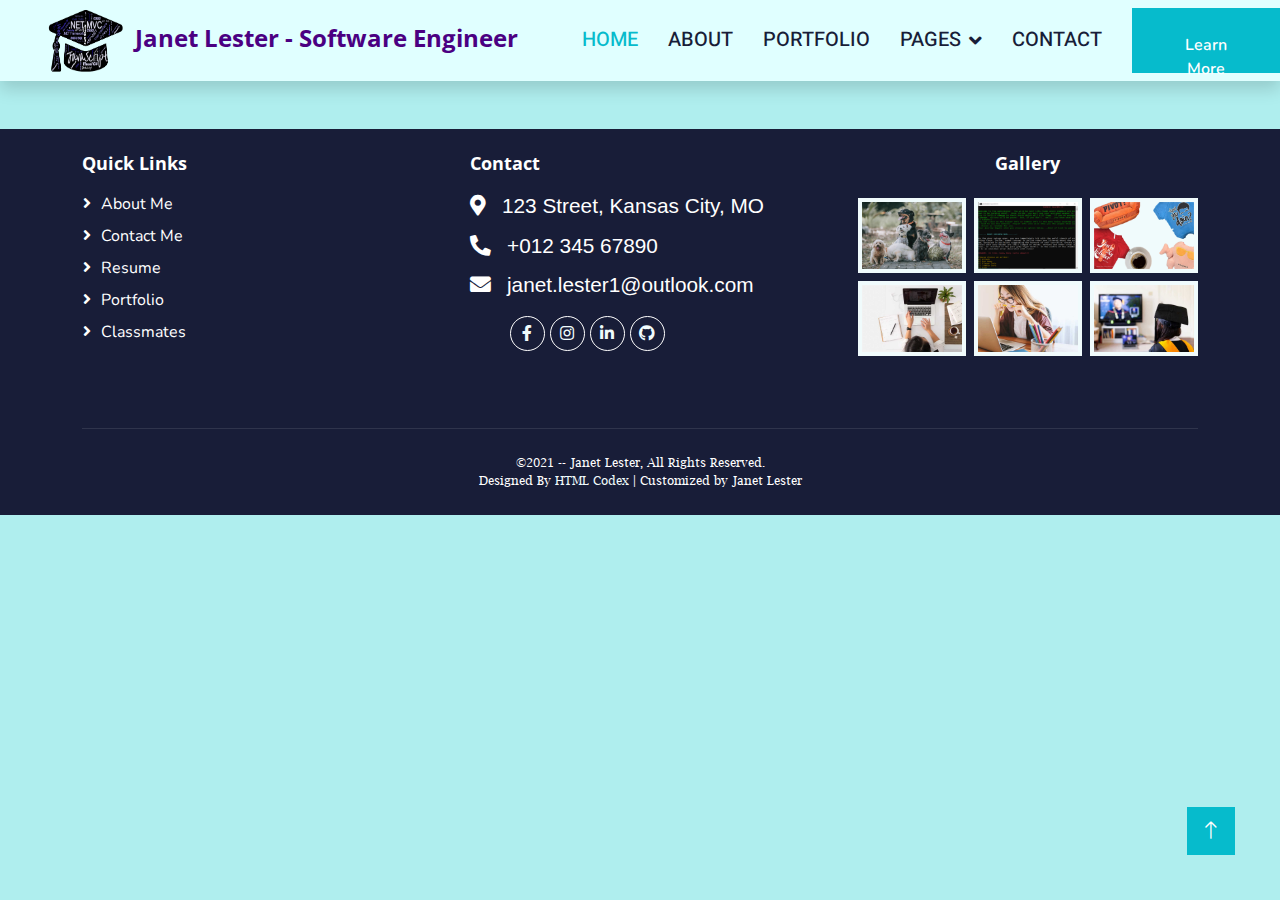
==== commit 49057b89: "Initial commit to start over with new version of static personal site" ====
--- a/PersonalSiteMVC.UI/_Archive/index.html
+++ b/PersonalSiteMVC.UI/_Archive/index.html
@@ -1,53 +1,54 @@
 ﻿<!DOCTYPE html>
 <html lang="en">
-
 <head>
+    <title>Personal Portfolio Site- Janet Lester</title>
     <meta charset="utf-8">
-    <title>Personal Portfolio Site- Janet Lester</title>
     <meta content="width=device-width, initial-scale=1.0" name="viewport">
     <meta content="" name="keywords">
     <meta content="" name="description">
-
     <!-- Favicon -->
     <link href="img/favicon.ico" rel="icon">
-
     <!-- Google Web Fonts -->
     <link rel="preconnect" href="https://fonts.googleapis.com">
     <link rel="preconnect" href="https://fonts.gstatic.com" crossorigin>
     <link href="https://fonts.googleapis.com/css2?family=Heebo:wght@400;500;600&family=Nunito:wght@600;700;800&display=swap" rel="stylesheet">
-
     <!-- Icon Font Stylesheet -->
+    <link href="plugins/font-awesome-4.7.0/css/font-awesome.min.css" rel="stylesheet" type="text/css">
+    <link href="https://cdn.jsdelivr.net/npm/bootstrap-icons@1.4.1/font/bootstrap-icons.css" rel="stylesheet">
+
+
+    <!--Plugins-->
     <link href="https://cdnjs.cloudflare.com/ajax/libs/font-awesome/5.10.0/css/all.min.css" rel="stylesheet">
-    <link href="https://cdn.jsdelivr.net/npm/bootstrap-icons@1.4.1/font/bootstrap-icons.css" rel="stylesheet">
+    <link href="plugins/colorbox/colorbox.css" rel="stylesheet" type="text/css">
+    <link rel="stylesheet" type="text/css" href="plugins/OwlCarousel2-2.2.1/owl.carousel.css">
+    <link rel="stylesheet" type="text/css" href="plugins/OwlCarousel2-2.2.1/owl.theme.default.css">
+    <link rel="stylesheet" type="text/css" href="plugins/OwlCarousel2-2.2.1/animate.css">
+
 
     <!-- Libraries Stylesheet -->
     <link href="lib/animate/animate.min.css" rel="stylesheet">
     <link href="lib/owlcarousel/assets/owl.carousel.min.css" rel="stylesheet">
 
+    <link href="css/fontawesome.css"> <!-- from storefront template copied (zay)-->
     <!-- Customized Bootstrap Stylesheet -->
     <link href="css/bootstrap.min.css" rel="stylesheet">
 
-    <!-- Template Stylesheet -->
+    <!--<link href="css/custom.css" rel="stylesheet">-->
+    <link rel="stylesheet" type="text/css" href="css/main_styles.css">
+    <link rel="stylesheet" type="text/css" href="css/responsive.css">
+    <link rel="stylesheet" type="text/css" href="css/resume.css">
     <link href="css/style.css" rel="stylesheet">
+
+    <!-- Load fonts style after rendering the layout styles -->
+    <link rel="stylesheet" href="https://fonts.googleapis.com/css2?family=Roboto:wght@100;200;300;400;500;700;900&display=swap">
+    <link rel="stylesheet" href="css/fontawesome.min.css">
+
 </head>
-
 <body>
-    <!-- Spinner Start -->
-    <div id="spinner" class="show bg-white position-fixed translate-middle w-100 vh-100 top-50 start-50 d-flex align-items-center justify-content-center">
-        <div class="spinner-border text-primary" style="width: 3rem; height: 3rem;" role="status">
-            <span class="sr-only">Loading...</span>
-        </div>
-    </div>
-    <!-- Spinner End -->
-
-
     <!-- Navbar Start -->
     <nav class="navbar navbar-expand-lg navbar-light shadow sticky-top p-0">
         <a href="index.html" class="navbar-brand d-flex align-items-center px-4 px-lg-5">
-            <!--<h2 class="m-0 text-primary"><i class="fas fa-laptop-code"></i> Janet Lester</h2>-->
-            <h2 class="m-0 logo"><i class="fas fa-laptop-code"></i> JL</h2>
-            <!--<p> <img  src="img/new logo.png" />/img></p>-->
-         
+            <h3 class="m-0 text-primary"><img class="gradLogo" src="img/wordcloud 4_ccexpress.png" /> &nbsp;Janet Lester - Software Engineer</h3>
         </a>
         <button type="button" class="navbar-toggler me-4" data-bs-toggle="collapse" data-bs-target="#navbarCollapse">
             <span class="navbar-toggler-icon"></span>
@@ -60,49 +61,63 @@
                 <div class="nav-item dropdown">
                     <a href="#" class="nav-link dropdown-toggle" data-bs-toggle="dropdown">Pages</a>
                     <div class="dropdown-menu fade-down m-0">
-                        <a href="team.html" class="dropdown-item">Our Team</a>
-                        <a href="testimonialhtml" class="dropdown-item">My Classmates</a>
-                        <a href="404.html" class="dropdown-item">404 Page</a>
+                        <a href="classmates.html" class="dropdown-item">My Classmates</a>
+                        <a href="resume.html#review" class="dropdown-item">Testimonials</a>
+                        <a href="resume.html" class="dropdown-item">Resume</a>
                     </div>
                 </div>
                 <a href="contact.html" class="nav-item nav-link">Contact</a>
             </div>
-            <a href="" class="btn btn-primary py-4 px-lg-5 d-none d-lg-block">Join Now<i class="fa fa-arrow-right ms-3"></i></a>
+            <a href="about.html" class="btn btn-primary py-4 px-lg-5 d-none d-lg-block">Learn More</a>
+            <!--<i class="fa fa-arrow-right ms-3"></i></a>-->
         </div>
     </nav>
     <!-- Navbar End -->
-
-
     <!-- Carousel Start -->
-    <div class="container-fluid p-0 mb-5">
+    <div class="container-fluid p-0 mb-5" id="top">
         <div class="owl-carousel header-carousel position-relative">
             <div class="owl-carousel-item position-relative">
-                <img class="img-fluid" src="img/kc skyline.jpg" alt="">
+                <img class="img-fluid" src="img/laptop word art grad cap bg.jpg" alt="graduation cap showing tools and languages learned at Centriq" style="max-height: 950px;">
                 <div class="position-absolute top-0 start-0 w-100 h-100 d-flex align-items-center" style="background: rgba(24, 29, 56, .7);">
                     <div class="container">
                         <div class="row justify-content-start">
                             <div class="col-sm-10 col-lg-8">
-                                <h5 class="text-primary text-uppercase mb-3 animated slideInDown">Personal Portfolio Page</h5>
-                                <h1 class="display-3 text-white animated slideInDown">Software <br /> Engineer</h1>
-                                <p class="text-white mb-4 pb-2">Hello..I am Janet Lester and I am a Software Engineer based in Kansas City, Missouri.  <br />I am seeking new opportunites where I can be beneficial with my 20+ years' development experience with various Mainframe technologies as well as utilize and hone my acquired skills as a Full Stack Web developer.</p>
-                                <a href="" class="btn btn-primary py-md-3 px-md-5 me-3 animated slideInLeft">Read More</a>
-                                <a href="" class="btn btn-light py-md-3 px-md-5 animated slideInRight">Join Now</a>
+                                <h5 class="display-3 text-white animated slideInDown">Janet Lester</h5>
+                                <h1 class="display-3 text-white animated slideInDown">Mainframe Development</h1>
+                                <ul style="color: aliceblue">
+                                    <li>Web Technologies</li>
+                                    <li>Front-End / UI</li>
+                                    <li>Middle Tier Logic</li>
+                                    <li>Data / SQL</li>
+                                </ul>
+                                <div class="btnResHire">
+                                    <a class="btn btn-primary py-md-3 px-md-5 me-3 animated slideInLeft download-btn" href="Downloads/Janet Lester Resume 2022.pdf" download><i class="fa fa-download"></i>&nbsp;Resume</a>
+                                    <a class="btn btn-light py-md-3 px-md-5 animated slideInRight hire-btn" href="contact.html"><i class="fa fa-keyboard"></i>&nbsp;Hire Me</a>
+                                </div>
                             </div>
                         </div>
                     </div>
                 </div>
             </div>
             <div class="owl-carousel-item position-relative">
-                <img class="img-fluid" src="img/computer with code 2 resized.jpg" alt="">
+                <img class="img-fluid" style="opacity: .5"
+                     src="img/Cobol standard.jpeg" alt="laptop showing mainframe code">
                 <div class="position-absolute top-0 start-0 w-100 h-100 d-flex align-items-center" style="background: rgba(24, 29, 56, .7);">
                     <div class="container">
                         <div class="row justify-content-start">
                             <div class="col-sm-10 col-lg-8">
-                                <h5 class="text-primary text-uppercase mb-3 animated slideInDown">Online Portfolio</h5>
-                                <h1 class="display-3 text-white animated slideInDown">Full Stack Development</h1>
-                                <p class="text-white mb-4 pb-2">Hello..I am Janet Lester and I am a Software Engineer based in Kansas City, Missouri.  <br />I am seeking new opportunites where I can be beneficial with my 20+ years' development experience with various Mainframe technologies as well as utilize and hone my acquired skills as a Full Stack Web developer.</p>
-                                <a href="" class="btn btn-primary py-md-3 px-md-5 me-3 animated slideInLeft">Read More</a>
-                                <a href="" class="btn btn-light py-md-3 px-md-5 animated slideInRight">Join Now</a>
+                                <h5 class="display-3 text-white animated slideInDown">Janet Lester</h5>
+                                <h1 class="display-3 text-white animated slideInDown">Mainframe Development</h1>
+                                <ul style="color: aliceblue">
+                                    <li>Mutliple MF Technologies</li>
+                                    <li>Data / Systems Analysis</li>
+                                    <li>SDLC Project Lifecycle</li>
+                                    <li>Team Leadership</li>
+                                </ul>
+                                <div class="btnResHire">
+                                    <a class="btn btn-primary py-md-3 px-md-5 me-3 animated slideInLeft download-btn" href="Downloads/Janet Lester Resume 2022.pdf" download><i class="fa fa-download"></i>&nbsp;Resume</a>
+                                    <a class="btn btn-light py-md-3 px-md-5 animated slideInRight hire-btn" href="contact.html"><i class="fa fa-keyboard"></i>&nbsp;Hire Me</a>
+                                </div>
                             </div>
                         </div>
                     </div>
@@ -111,491 +126,130 @@
         </div>
     </div>
     <!-- Carousel End -->
-
-
-    <!-- Service Start -->
-    <div class="container-xxl py-5">
-        <div class="container">
-            <div class="row g-4">
-                <div class="col-lg-3 col-sm-6 wow fadeIn" data-wow-delay="0.1s">
-                    <div class="service-item text-center pt-3">
-                        <div class="p-4">
-                            <i class="fab fa-html5 text-primary mb-4"></i>
-                            <i class="fab fa-css3 text-primary mb-4"></i>
-                            <i class="fab fa-js-square text-primary mb-4"></i>
-                            <h5 class="mb-3">Front-End Development</h5>
-                           
-                                    <!--<p>HTML5 and CSS3 are 2 of the core technologies of F-E Development first introduced.   JavaScript and JQuery technologies came after to add to the skillset. </p>-->
-                            <ul class="service-list">
-                                <li>HTML5</li>
-                                <li>CSS3</li>
-                                <li>JavaScript</li>
-                                <li>JQuery</li>
-                            </ul>
-                         </div>
-                    </div>
-                </div>
-                <div class="col-lg-3 col-sm-6 wow fadeInUp" data-wow-delay="0.3s">
-                    <div class="service-item text-center pt-3">
-                        <div class="p-4">
-                            <i class="fa fa-3x fa-globe text-primary mb-4"></i>
-                            <h5 class="mb-3">Online Classes</h5>
-                            <p>Diam elitr kasd sed at elitr sed ipsum justo dolor sed clita amet diam</p>
-                        </div>
-                    </div>
-                </div>
-                <div class="col-lg-3 col-sm-6 wow fadeInUp" data-wow-delay="0.5s">
-                    <div class="service-item text-center pt-3">
-                        <div class="p-4">
-                            <i class="fa fa-3x fa-home text-primary mb-4"></i>
-                            <h5 class="mb-3">Home Projects</h5>
-                            <p>Diam elitr kasd sed at elitr sed ipsum justo dolor sed clita amet diam</p>
-                        </div>
-                    </div>
-                </div>
-                <div class="col-lg-3 col-sm-6 wow fadeInUp" data-wow-delay="0.7s">
-                    <div class="service-item text-center pt-3">
-                        <div class="p-4">
-                            <i class="fa fa-3x fa-book-open text-primary mb-4"></i>
-                            <h5 class="mb-3">Book Library</h5>
-                            <p>Diam elitr kasd sed at elitr sed ipsum justo dolor sed clita amet diam</p>
-                        </div>
-                    </div>
-                </div>
-            </div>
-        </div>
-    </div>
-    <!-- Service End -->
-
-
-    <!-- About Start -->
-    <div class="container-xxl py-5">
-        <div class="container">
+    <!-- Slide Start-->
+    <!--<div class="super_container">
+        <!-- Home -->
+    <!--<div class="home">-->
+    <!-- Home Slider -->
+    <!--<div class="home_slider_container">
+        <div class="owl-carousel owl-theme home_slider">-->
+    <!-- Home Slider Item -->
+    <!--<div class="owl-item">
+        <div class="home_slider_background home_slider_img1"></div>
+        <div class="home_slider_content">
+            <div class="home_slider_content_inner">
+                <h3>Janet Lester</h3>
+                <h2 class="nameHeader">
+                    Web <br />  Development
+                </h2>
+                <ul>
+                    <li>Web Technologies</li>
+                    <li>Front-End / UI</li>
+                    <li>Middle Tier Logic</li>
+                    <li>Data / SQL</li>
+                </ul>
+            </div>
+
+        </div>
+        <div class="btnResHire">
+            <a class="btn btn-primary py-md-3 px-md-5 me-3 animated slideInLeft download-btn" href="Downloads/Janet Lester Resume 2022.pdf" download><i class="fa fa-download"></i>&nbsp;Resume</a>
+            <a class="btn btn-light py-md-3 px-md-5 animated slideInRight hire-btn" href="contact.html"><i class="fa fa-keyboard"></i>&nbsp;Hire Me</a>
+        </div>
+    </div>-->
+    <!-- Home Slider Item -->
+    <!--<div class="owl-item">
+                <div class="home_slider_background" style="background-image:url('img/laptop mainframe code gradient.png'); max-height:60vw"></div>
+                <div class="home_slider_content">
+                    <div class="home_slider_content_inner">
+                        <h3 style="color:aliceblue">Janet Lester </h3>
+                        <h2 class="nameHeader" style="color:#1a106b">
+                            Mainframe <br /> Development
+                        </h2>
+                        <ul style="color: aliceblue">
+                            <li>Mutliple MF Tech</li>
+                            <li>Data / Systems Analysis</li>
+                            <li>SDLC Project Lifecycle</li>
+                            <li>Team Leadership</li>
+                        </ul>
+                    </div>
+                </div>
+                <div class="btnResHire">
+                    <a class="btn btn-primary py-md-3 px-md-5 me-3 animated slideInLeft download-btn" href="Downloads/Janet Lester Resume 2022.pdf" download><i class="fa fa-download"></i>&nbsp;Resume</a>
+                    <a class="btn btn-light py-md-3 px-md-5 animated slideInRight hire-btn" href="contact.html"><i class="fa fa-keyboard"></i>&nbsp;Hire Me</a>
+                </div>
+
+            </div>
+
+        </div>
+
+    </div>-->
+    <!-- Home Slider Nav -->
+    <!--<div class="home_slider_next d-flex flex-column align-items-center justify-content-center owl-prev"><img src="img/arrow_r.png" alt=""></div>-->
+    <!-- Home Slider Dots -->
+    <!--<div class="home_slider_dots_container">
+                <div class="container">
+                    <div class="row">
+                        <div class="col">
+                            <div class="home_slider_dots">
+                                <ul id="home_slider_custom_dots" class="home_slider_custom_dots">
+                                    <li class="home_slider_custom_dot active"> | <div></div></li>
+                                    <li class="home_slider_custom_dot"> | <div></div></li>
+                                </ul>
+                            </div>
+                        </div>
+                    </div>
+                </div>
+            </div>
+        </div>
+    </div>-->
+    <!-- Slider End -->
+    <!-- Footer Start -->
+    <div class="container-fluid bg-dark text-light footer pt-2 mt-5 wow fadeIn" data-wow-delay="0.1s">
+        <div class="container py-3">
             <div class="row g-5">
-                <div class="col-lg-6 wow fadeInUp" data-wow-delay="0.1s" style="min-height: 400px;">
-                    <div class="position-relative h-100">
-                        <img class="img-fluid position-absolute w-100 h-100" src="img/about.jpg" alt="" style="object-fit: cover;">
-                    </div>
-                </div>
-                <div class="col-lg-6 wow fadeInUp" data-wow-delay="0.3s">
-                    <h6 class="section-title bg-white text-start text-primary pe-3">About Me</h6>
-                    <h1 class="mb-4">Welcome to eLEARNING</h1>
-                    <p class="mb-4">Tempor erat elitr rebum at clita. Diam dolor diam ipsum sit. Aliqu diam amet diam et eos. Clita erat ipsum et lorem et sit.</p>
-                    <p class="mb-4">Tempor erat elitr rebum at clita. Diam dolor diam ipsum sit. Aliqu diam amet diam et eos. Clita erat ipsum et lorem et sit, sed stet lorem sit clita duo justo magna dolore erat amet</p>
-                    <div class="row gy-2 gx-4 mb-4">
-                        <div class="col-sm-6">
-                            <p class="mb-0"><i class="fa fa-arrow-right text-primary me-2"></i>Skilled Instructors</p>
-                        </div>
-                        <div class="col-sm-6">
-                            <p class="mb-0"><i class="fa fa-arrow-right text-primary me-2"></i>Online Classes</p>
-                        </div>
-                        <div class="col-sm-6">
-                            <p class="mb-0"><i class="fa fa-arrow-right text-primary me-2"></i>International Certificate</p>
-                        </div>
-                        <div class="col-sm-6">
-                            <p class="mb-0"><i class="fa fa-arrow-right text-primary me-2"></i>Skilled Instructors</p>
-                        </div>
-                        <div class="col-sm-6">
-                            <p class="mb-0"><i class="fa fa-arrow-right text-primary me-2"></i>Online Classes</p>
-                        </div>
-                        <div class="col-sm-6">
-                            <p class="mb-0"><i class="fa fa-arrow-right text-primary me-2"></i>International Certificate</p>
-                        </div>
-                    </div>
-                    <a class="btn btn-primary py-3 px-5 mt-2" href="">Read More</a>
-                </div>
-            </div>
-        </div>
-    </div>
-    <!-- About End -->
-
-
-    <!-- Categories Start -->
-    <div class="container-xxl py-5 category">
-        <div class="container">
-            <div class="text-center wow fadeInUp" data-wow-delay="0.1s">
-                <h6 class="section-title bg-white text-center text-primary px-3">Categories</h6>
-                <h1 class="mb-5">Portfolio Categories</h1>
-            </div>
-            <div class="row g-3">
-                <div class="col-lg-7 col-md-6">
-                    <div class="row g-3">
-                        <div class="col-lg-12 col-md-12 wow zoomIn" data-wow-delay="0.1s">
-                            <a class="position-relative d-block overflow-hidden" href="">
-                                <img class="img-fluid" src="img/cat-1.jpg" alt="">
-                                <div class="bg-white text-center position-absolute bottom-0 end-0 py-2 px-3" style="margin: 1px;">
-                                    <h5 class="m-0">Web Design</h5>
-                                    <small class="text-primary">49 Portfolio</small>
-                                </div>
-                            </a>
-                        </div>
-                        <div class="col-lg-6 col-md-12 wow zoomIn" data-wow-delay="0.3s">
-                            <a class="position-relative d-block overflow-hidden" href="">
-                                <img class="img-fluid" src="img/cat-2.jpg" alt="">
-                                <div class="bg-white text-center position-absolute bottom-0 end-0 py-2 px-3" style="margin: 1px;">
-                                    <h5 class="m-0">Graphic Design</h5>
-                                    <small class="text-primary">49 Portfolio</small>
-                                </div>
-                            </a>
-                        </div>
-                        <div class="col-lg-6 col-md-12 wow zoomIn" data-wow-delay="0.5s">
-                            <a class="position-relative d-block overflow-hidden" href="">
-                                <img class="img-fluid" src="img/cat-3.jpg" alt="">
-                                <div class="bg-white text-center position-absolute bottom-0 end-0 py-2 px-3" style="margin: 1px;">
-                                    <h5 class="m-0">Video Editing</h5>
-                                    <small class="text-primary">49 Portfolio</small>
-                                </div>
-                            </a>
-                        </div>
-                    </div>
-                </div>
-                <div class="col-lg-5 col-md-6 wow zoomIn" data-wow-delay="0.7s" style="min-height: 350px;">
-                    <a class="position-relative d-block h-100 overflow-hidden" href="">
-                        <img class="img-fluid position-absolute w-100 h-100" src="img/cat-4.jpg" alt="" style="object-fit: cover;">
-                        <div class="bg-white text-center position-absolute bottom-0 end-0 py-2 px-3" style="margin:  1px;">
-                            <h5 class="m-0">Online Marketing</h5>
-                            <small class="text-primary">49 Portfolio</small>
-                        </div>
-                    </a>
-                </div>
-            </div>
-        </div>
-    </div>
-    <!-- Categories Start -->
-
-
-    <!-- Portfolio Start -->
-    <div class="container-xxl py-5">
-        <div class="container">
-            <div class="text-center wow fadeInUp" data-wow-delay="0.1s">
-                <h6 class="section-title bg-white text-center text-primary px-3">Portfolio</h6>
-                <h1 class="mb-5">Popular Portfolio</h1>
-            </div>
-            <div class="row g-4 justify-content-center">
-                <div class="col-lg-4 col-md-6 wow fadeInUp" data-wow-delay="0.1s">
-                    <div class="course-item bg-light">
-                        <div class="position-relative overflow-hidden">
-                            <img class="img-fluid" src="img/course-1.jpg" alt="">
-                            <div class="w-100 d-flex justify-content-center position-absolute bottom-0 start-0 mb-4">
-                                <a href="#" class="flex-shrink-0 btn btn-sm btn-primary px-3 border-end" style="border-radius: 30px 0 0 30px;">Read More</a>
-                                <a href="#" class="flex-shrink-0 btn btn-sm btn-primary px-3" style="border-radius: 0 30px 30px 0;">Join Now</a>
-                            </div>
-                        </div>
-                        <div class="text-center p-4 pb-0">
-                            <h3 class="mb-0">$149.00</h3>
-                            <div class="mb-3">
-                                <small class="fa fa-star text-primary"></small>
-                                <small class="fa fa-star text-primary"></small>
-                                <small class="fa fa-star text-primary"></small>
-                                <small class="fa fa-star text-primary"></small>
-                                <small class="fa fa-star text-primary"></small>
-                                <small>(123)</small>
-                            </div>
-                            <h5 class="mb-4">Web Design & Development Course for Beginners</h5>
-                        </div>
-                        <div class="d-flex border-top">
-                            <small class="flex-fill text-center border-end py-2"><i class="fa fa-user-tie text-primary me-2"></i>John Doe</small>
-                            <small class="flex-fill text-center border-end py-2"><i class="fa fa-clock text-primary me-2"></i>1.49 Hrs</small>
-                            <small class="flex-fill text-center py-2"><i class="fa fa-user text-primary me-2"></i>30 Students</small>
-                        </div>
-                    </div>
-                </div>
-                <div class="col-lg-4 col-md-6 wow fadeInUp" data-wow-delay="0.3s">
-                    <div class="course-item bg-light">
-                        <div class="position-relative overflow-hidden">
-                            <img class="img-fluid" src="img/course-2.jpg" alt="">
-                            <div class="w-100 d-flex justify-content-center position-absolute bottom-0 start-0 mb-4">
-                                <a href="#" class="flex-shrink-0 btn btn-sm btn-primary px-3 border-end" style="border-radius: 30px 0 0 30px;">Read More</a>
-                                <a href="#" class="flex-shrink-0 btn btn-sm btn-primary px-3" style="border-radius: 0 30px 30px 0;">Join Now</a>
-                            </div>
-                        </div>
-                        <div class="text-center p-4 pb-0">
-                            <h3 class="mb-0">$149.00</h3>
-                            <div class="mb-3">
-                                <small class="fa fa-star text-primary"></small>
-                                <small class="fa fa-star text-primary"></small>
-                                <small class="fa fa-star text-primary"></small>
-                                <small class="fa fa-star text-primary"></small>
-                                <small class="fa fa-star text-primary"></small>
-                                <small>(123)</small>
-                            </div>
-                            <h5 class="mb-4">Web Design & Development Course for Beginners</h5>
-                        </div>
-                        <div class="d-flex border-top">
-                            <small class="flex-fill text-center border-end py-2"><i class="fa fa-user-tie text-primary me-2"></i>John Doe</small>
-                            <small class="flex-fill text-center border-end py-2"><i class="fa fa-clock text-primary me-2"></i>1.49 Hrs</small>
-                            <small class="flex-fill text-center py-2"><i class="fa fa-user text-primary me-2"></i>30 Students</small>
-                        </div>
-                    </div>
-                </div>
-                <div class="col-lg-4 col-md-6 wow fadeInUp" data-wow-delay="0.5s">
-                    <div class="course-item bg-light">
-                        <div class="position-relative overflow-hidden">
-                            <img class="img-fluid" src="img/course-3.jpg" alt="">
-                            <div class="w-100 d-flex justify-content-center position-absolute bottom-0 start-0 mb-4">
-                                <a href="#" class="flex-shrink-0 btn btn-sm btn-primary px-3 border-end" style="border-radius: 30px 0 0 30px;">Read More</a>
-                                <a href="#" class="flex-shrink-0 btn btn-sm btn-primary px-3" style="border-radius: 0 30px 30px 0;">Join Now</a>
-                            </div>
-                        </div>
-                        <div class="text-center p-4 pb-0">
-                            <h3 class="mb-0">$149.00</h3>
-                            <div class="mb-3">
-                                <small class="fa fa-star text-primary"></small>
-                                <small class="fa fa-star text-primary"></small>
-                                <small class="fa fa-star text-primary"></small>
-                                <small class="fa fa-star text-primary"></small>
-                                <small class="fa fa-star text-primary"></small>
-                                <small>(123)</small>
-                            </div>
-                            <h5 class="mb-4">Web Design & Development Course for Beginners</h5>
-                        </div>
-                        <div class="d-flex border-top">
-                            <small class="flex-fill text-center border-end py-2"><i class="fa fa-user-tie text-primary me-2"></i>John Doe</small>
-                            <small class="flex-fill text-center border-end py-2"><i class="fa fa-clock text-primary me-2"></i>1.49 Hrs</small>
-                            <small class="flex-fill text-center py-2"><i class="fa fa-user text-primary me-2"></i>30 Students</small>
-                        </div>
-                    </div>
-                </div>
-            </div>
-        </div>
-    </div>
-    <!-- Portfolio End -->
-
-
-    <!-- Team Start -->
-    <!--<div class="container-xxl py-5">
-        <div class="container">
-            <div class="text-center wow fadeInUp" data-wow-delay="0.1s">
-                <h6 class="section-title bg-white text-center text-primary px-3">My Classmates</h6>
-                <h1 class="mb-5">Centriq Students</h1>
-            </div>
-            <div class="row g-4">
-                <div class="col-lg-3 col-md-6 wow fadeInUp" data-wow-delay="0.1s">
-                    <div class="team-item bg-light">
-                        <div class="overflow-hidden">
-                            <img class="img-fluid" src="img/team-1.jpg" alt="">
-                        </div>
-                        <div class="position-relative d-flex justify-content-center" style="margin-top: -23px;">
-                            <div class="bg-light d-flex justify-content-center pt-2 px-1">
-                                <a class="btn btn-sm-square btn-primary mx-1" href=""><i class="fab fa-facebook-f"></i></a>
-                                <a class="btn btn-sm-square btn-primary mx-1" href=""><i class="fab fa-twitter"></i></a>
-                                <a class="btn btn-sm-square btn-primary mx-1" href=""><i class="fab fa-instagram"></i></a>
-                            </div>
-                        </div>
-                        <div class="text-center p-4">
-                            <h5 class="mb-0">Instructor Name</h5>
-                            <small>Designation</small>
-                        </div>
-                    </div>
-                </div>
-                <div class="col-lg-3 col-md-6 wow fadeInUp" data-wow-delay="0.3s">
-                    <div class="team-item bg-light">
-                        <div class="overflow-hidden">
-                            <img class="img-fluid" src="img/team-2.jpg" alt="">
-                        </div>
-                        <div class="position-relative d-flex justify-content-center" style="margin-top: -23px;">
-                            <div class="bg-light d-flex justify-content-center pt-2 px-1">
-                                <a class="btn btn-sm-square btn-primary mx-1" href=""><i class="fab fa-facebook-f"></i></a>
-                                <a class="btn btn-sm-square btn-primary mx-1" href=""><i class="fab fa-twitter"></i></a>
-                                <a class="btn btn-sm-square btn-primary mx-1" href=""><i class="fab fa-instagram"></i></a>
-                            </div>
-                        </div>
-                        <div class="text-center p-4">
-                            <h5 class="mb-0">Instructor Name</h5>
-                            <small>Designation</small>
-                        </div>
-                    </div>
-                </div>
-                <div class="col-lg-3 col-md-6 wow fadeInUp" data-wow-delay="0.5s">
-                    <div class="team-item bg-light">
-                        <div class="overflow-hidden">
-                            <img class="img-fluid" src="img/team-3.jpg" alt="">
-                        </div>
-                        <div class="position-relative d-flex justify-content-center" style="margin-top: -23px;">
-                            <div class="bg-light d-flex justify-content-center pt-2 px-1">
-                                <a class="btn btn-sm-square btn-primary mx-1" href=""><i class="fab fa-facebook-f"></i></a>
-                                <a class="btn btn-sm-square btn-primary mx-1" href=""><i class="fab fa-twitter"></i></a>
-                                <a class="btn btn-sm-square btn-primary mx-1" href=""><i class="fab fa-instagram"></i></a>
-                            </div>
-                        </div>
-                        <div class="text-center p-4">
-                            <h5 class="mb-0">Instructor Name</h5>
-                            <small>Designation</small>
-                        </div>
-                    </div>
-                </div>
-                <div class="col-lg-3 col-md-6 wow fadeInUp" data-wow-delay="0.7s">
-                    <div class="team-item bg-light">
-                        <div class="overflow-hidden">
-                            <img class="img-fluid" src="img/team-4.jpg" alt="">
-                        </div>
-                        <div class="position-relative d-flex justify-content-center" style="margin-top: -23px;">
-                            <div class="bg-light d-flex justify-content-center pt-2 px-1">
-                                <a class="btn btn-sm-square btn-primary mx-1" href=""><i class="fab fa-facebook-f"></i></a>
-                                <a class="btn btn-sm-square btn-primary mx-1" href=""><i class="fab fa-twitter"></i></a>
-                                <a class="btn btn-sm-square btn-primary mx-1" href=""><i class="fab fa-instagram"></i></a>
-                            </div>
-                        </div>
-                        <div class="text-center p-4">
-                            <h5 class="mb-0">Instructor Name</h5>
-                            <small>Designation</small>
-                        </div>
-                    </div>
-                </div>
-            </div>
-        </div>
-    </div>-->
-    <!-- Team End -->
-
-
-    <!-- Classmates Start -->
-    <div class="container-xxl py-5 wow fadeInUp" data-wow-delay="0.1s">
-        <div class="container">
-            <div class="text-center">
-                <h6 class="section-title bg-white text-center text-primary px-3">Classmates</h6>
-                <h1 class="mb-5">Other Centriq Students</h1>
-            </div>
-            <div class="owl-carousel testimonial-carousel position-relative">
-                <div class="testimonial-item text-center">
-                    <img class="border rounded-circle p-2 mx-auto mb-3" src="img/classmates-1.jpg" style="width: 80px; height: 80px;">
-                    <h5 class="mb-0">Jason Colobong</h5>
-                    <p>View Personal Site <a href="#">here.</a> </p>
-                    <!--<p>Profession</p>-->
-                    <!--div class="testimonial-text bg-light text-center p-4">
-                        <p class="mb-0">Tempor erat elitr rebum at clita. Diam dolor diam ipsum sit diam amet diam et eos. Clita erat ipsum et lorem et sit.</p>
-                    </div>-->
-                </div>
-                <div class="testimonial-item text-center">
-                    <img class="border rounded-circle p-2 mx-auto mb-3" src="img/classmates-2.jpg" style="width: 80px; height: 80px;">
-                    <h5 class="mb-0">Abby Outain</h5>
-                    <p>Profession</p>
-                    <div class="testimonial-text bg-light text-center p-4">
-                        <p class="mb-0">Tempor erat elitr rebum at clita. Diam dolor diam ipsum sit diam amet diam et eos. Clita erat ipsum et lorem et sit.</p>
-                    </div>
-                </div>
-                <div class="testimonial-item text-center">
-                    <img class="border rounded-circle p-2 mx-auto mb-3" src="img/classmates-3.jpg" style="width: 80px; height: 80px;">
-                    <h5 class="mb-0">Eric Faith</h5>
-                    <p>Profession</p>
-                    <div class="testimonial-text bg-light text-center p-4">
-                        <p class="mb-0">Tempor erat elitr rebum at clita. Diam dolor diam ipsum sit diam amet diam et eos. Clita erat ipsum et lorem et sit.</p>
-                    </div>
-                </div>
-                <div class="testimonial-item text-center">
-                    <img class="border rounded-circle p-2 mx-auto mb-3" src="img/classmates-4.jpg" style="width: 80px; height: 80px;">
-                    <h5 class="mb-0">Andrew Allen</h5>
-                    <p>Profession</p>
-                    <div class="testimonial-text bg-light text-center p-4">
-                        <p class="mb-0">Tempor erat elitr rebum at clita. Diam dolor diam ipsum sit diam amet diam et eos. Clita erat ipsum et lorem et sit.</p>
-                    </div>
-                </div>
-                <div class="testimonial-item text-center">
-                    <img class="border rounded-circle p-2 mx-auto mb-3" src="img/classmates-4.jpg" style="width: 80px; height: 80px;">
-                    <h5 class="mb-0">Joshua Foley</h5>
-                    <p>Profession</p>
-                    <div class="testimonial-text bg-light text-center p-4">
-                        <p class="mb-0">Tempor erat elitr rebum at clita. Diam dolor diam ipsum sit diam amet diam et eos. Clita erat ipsum et lorem et sit.</p>
-                    </div>
-                </div>
-                <div class="testimonial-item text-center">
-                    <img class="border rounded-circle p-2 mx-auto mb-3" src="img/classmates-4.jpg" style="width: 80px; height: 80px;">
-                    <h5 class="mb-0">Joe Mcguire</h5>
-                    <p>Profession</p>
-                    <div class="testimonial-text bg-light text-center p-4">
-                        <p class="mb-0">Tempor erat elitr rebum at clita. Diam dolor diam ipsum sit diam amet diam et eos. Clita erat ipsum et lorem et sit.</p>
-                    </div>
-                </div>
-                <div class="testimonial-item text-center">
-                    <img class="border rounded-circle p-2 mx-auto mb-3" src="img/classmates-4.jpg" style="width: 80px; height: 80px;">
-                    <h5 class="mb-0">Patrick Stephen</h5>
-                    <p>Profession</p>
-                    <div class="testimonial-text bg-light text-center p-4">
-                        <p class="mb-0">Tempor erat elitr rebum at clita. Diam dolor diam ipsum sit diam amet diam et eos. Clita erat ipsum et lorem et sit.</p>
-                    </div>
-                </div>
-                <div class="testimonial-item text-center">
-                    <img class="border rounded-circle p-2 mx-auto mb-3" src="img/classmates-4.jpg" style="width: 80px; height: 80px;">
-                    <h5 class="mb-0">Don Richardson</h5>
-                    <p>Profession</p>
-                    <div class="testimonial-text bg-light text-center p-4">
-                        <p class="mb-0">Tempor erat elitr rebum at clita. Diam dolor diam ipsum sit diam amet diam et eos. Clita erat ipsum et lorem et sit.</p>
-                    </div>
-                </div>
-                <div class="testimonial-item text-center">
-                    <img class="border rounded-circle p-2 mx-auto mb-3" src="img/classmates-4.jpg" style="width: 80px; height: 80px;">
-                    <h5 class="mb-0">Scott Cashion</h5>
-                    <p>Profession</p>
-                    <div class="testimonial-text bg-light text-center p-4">
-                        <p class="mb-0">Tempor erat elitr rebum at clita. Diam dolor diam ipsum sit diam amet diam et eos. Clita erat ipsum et lorem et sit.</p>
-                    </div>
-                </div>
-                <div class="testimonial-item text-center">
-                    <img class="border rounded-circle p-2 mx-auto mb-3" src="img/classmates-4.jpg" style="width: 80px; height: 80px;">
-                    <h5 class="mb-0">John Siegel</h5>
-                    <p>Profession</p>
-                    <div class="testimonial-text bg-light text-center p-4">
-                        <p class="mb-0">Tempor erat elitr rebum at clita. Diam dolor diam ipsum sit diam amet diam et eos. Clita erat ipsum et lorem et sit.</p>
-                    </div>
-                </div>
-            </div>
-        </div>
-    </div>
-    <!-- Testimonial End -->
-        
-
-    <!-- Footer Start -->
-    <div class="container-fluid bg-dark text-light footer pt-5 mt-5 wow fadeIn" data-wow-delay="0.1s">
-        <div class="container py-5">
-            <div class="row g-5">
-                <div class="col-lg-3 col-md-6">
-                    <h4 class="text-white mb-3">Quick Link</h4>
-                    <a class="btn btn-link" href="">About Us</a>
-                    <a class="btn btn-link" href="">Contact Us</a>
-                    <a class="btn btn-link" href="">Privacy Policy</a>
-                    <a class="btn btn-link" href="">Terms & Condition</a>
-                    <a class="btn btn-link" href="">FAQs & Help</a>
-                </div>
-                <div class="col-lg-3 col-md-6">
+                <div class="col-lg-4 col-md-6">
+                    <h4 class="text-white mb-3">Quick Links</h4>
+                    <a class="btn btn-link" href="about.html">About Me</a>
+                    <a class="btn btn-link" href="contact.html">Contact Me</a>
+                    <a class="btn btn-link" href="resume.html">Resume</a>
+                    <a class="btn btn-link" href="portfolio.html">Portfolio</a>
+                    <a class="btn btn-link" href="classmates.html">Classmates</a>
+                </div>
+                <div class="col-lg-4 col-md-6">
                     <h4 class="text-white mb-3">Contact</h4>
-                    <p class="mb-2"><i class="fa fa-map-marker-alt me-3"></i>123 Street, New York, USA</p>
+                    <p class="mb-2"><i class="fa fa-map-marker-alt me-3"></i>123 Street, Kansas City, MO</p>
                     <p class="mb-2"><i class="fa fa-phone-alt me-3"></i>+012 345 67890</p>
-                    <p class="mb-2"><i class="fa fa-envelope me-3"></i>info@example.com</p>
+                    <p class="mb-2"><i class="fa fa-envelope me-3"></i>janet.lester1@outlook.com</p>
                     <div class="d-flex pt-2">
-                        <a class="btn btn-outline-light btn-social" href=""><i class="fab fa-twitter"></i></a>
-                        <a class="btn btn-outline-light btn-social" href=""><i class="fab fa-facebook-f"></i></a>
-                        <a class="btn btn-outline-light btn-social" href=""><i class="fab fa-youtube"></i></a>
-                        <a class="btn btn-outline-light btn-social" href=""><i class="fab fa-linkedin-in"></i></a>
-                    </div>
-                </div>
-                <div class="col-lg-3 col-md-6">
-                    <h4 class="text-white mb-3">Gallery</h4>
+                        <a class="btn btn-outline-light btn-social" style="border:none"></a>
+                        <a class="btn btn-outline-light btn-social" title="Facebook" href="http://www.facebook.com/janetlester67/"><i class="fab fa-facebook-f"></i></a>
+                        <a class="btn btn-outline-light btn-social" title="Instagram" href="http://www.instagram.com"><i class="fab fa-instagram"></i></a>
+                        <a class="btn btn-outline-light btn-social" title="LinkedIn" href="http://www.linkedin.com/in/janet-lester"><i class="fab fa-linkedin-in"></i></a>
+                        <a class="btn btn-outline-light btn-social" title="GitHub" href="https://github.com/jlester99?tab=repositories"><i class="fab fa-github"></i></a>
+                    </div>
+                </div>
+                <div class="col-lg-4 col-md-6">
+                    <h4 class="text-white mb-3 text-center">Gallery</h4>
                     <div class="row g-2 pt-2">
                         <div class="col-4">
+                            <img class="img-fluid bg-light p-1" src="img/dog breeds.jpg"  alt="Front-End design project">
+                        </div>
+                        <div class="col-4">
+                            <img class="img-fluid bg-light p-1" src="img/Zombie Slayer.png" alt="Dungeon App project C# Console">
+                        </div>
+                        <div class="col-4">
+
+                            <img class="img-fluid bg-light p-1" src="img/multi products_ccexpress.png" alt="Storefront project">
+                        </div>
+                        <div class="col-4">
+                            <img class="img-fluid bg-light p-1" src="img/course-2.jpg" alt="">
+                        </div>
+                        <div class="col-4">
+                            <img class="img-fluid bg-light p-1" src="img/course-3.jpg" alt="">
+                        </div>
+                        <div class="col-4">
                             <img class="img-fluid bg-light p-1" src="img/course-1.jpg" alt="">
                         </div>
-                        <div class="col-4">
-                            <img class="img-fluid bg-light p-1" src="img/course-2.jpg" alt="">
-                        </div>
-                        <div class="col-4">
-                            <img class="img-fluid bg-light p-1" src="img/course-3.jpg" alt="">
-                        </div>
-                        <div class="col-4">
-                            <img class="img-fluid bg-light p-1" src="img/course-2.jpg" alt="">
-                        </div>
-                        <div class="col-4">
-                            <img class="img-fluid bg-light p-1" src="img/course-3.jpg" alt="">
-                        </div>
-                        <div class="col-4">
-                            <img class="img-fluid bg-light p-1" src="img/course-1.jpg" alt="">
-                        </div>
-                    </div>
-                </div>
-                <div class="col-lg-3 col-md-6">
-                    <h4 class="text-white mb-3">Newsletter</h4>
-                    <p>Dolor amet sit justo amet elitr clita ipsum elitr est.</p>
-                    <div class="position-relative mx-auto" style="max-width: 400px;">
-                        <input class="form-control border-0 w-100 py-3 ps-4 pe-5" type="text" placeholder="Your email">
-                        <button type="button" class="btn btn-primary py-2 position-absolute top-0 end-0 mt-2 me-2">SignUp</button>
                     </div>
                 </div>
             </div>
@@ -603,31 +257,28 @@
         <div class="container">
             <div class="copyright">
                 <div class="row">
-                    <div class="col-md-6 text-center text-md-start mb-3 mb-md-0">
-                        &copy;2021 -- <a  href="#">Your Site Name</a>, All Right Reserved.
+                    <div class="col-md-12 text-center text-white mb-3 mb-md-0">
+                        &copy;2021 -- Janet Lester, All Rights Reserved.
 
                         <!--/*** This template is free as long as you keep the footer author’s credit link/attribution link/backlink. If you'd like to use the template without the footer author’s credit link/attribution link/backlink, you can purchase the Credit Removal License from "https://htmlcodex.com/credit-removal". Thank you for your support. ***/-->
-                        Designed By <a class="border-bottom" href="https://htmlcodex.com">HTML Codex</a> <br />
-                        Distributed By <a class="border-bottom" href="https://themewagon.com">ThemeWagon</a> <br />Customized by Janet Lester
-                    </div>
-                    <div class="col-md-6 text-center text-md-end">
+                        <br />
+                        Designed By <a href="https://htmlcodex.com">HTML Codex</a> | Customized by Janet Lester
+                    </div>
+                    <!--<div class="col-md-6 text-center text-md-end">
                         <div class="footer-menu">
                             <a href="">Home</a>
                             <a href="">Cookies</a>
                             <a href="">Help</a>
-                            <a href="">FQAs</a>
-                        </div>
-                    </div>
+                            <a href="">&nbsp;&nbsp;</a>
+                        </div>
+                    </div>-->
                 </div>
             </div>
         </div>
     </div>
     <!-- Footer End -->
-
-
     <!-- Back to Top -->
-    <a href="#" class="btn btn-lg btn-primary btn-lg-square back-to-top"><i class="bi bi-arrow-up"></i></a>
-
+    <a href="#top" class="btn btn-lg btn-primary btn-lg-square back-to-top"><i class="bi bi-arrow-up"></i></a>
 
     <!-- JavaScript Libraries -->
     <script src="https://code.jquery.com/jquery-3.4.1.min.js"></script>
@@ -635,10 +286,20 @@
     <script src="lib/wow/wow.min.js"></script>
     <script src="lib/easing/easing.min.js"></script>
     <script src="lib/waypoints/waypoints.min.js"></script>
-    <script src="lib/owlcarousel/owl.carousel.min.js"></script>
+    <!--<script src="lib/owlcarousel/owl.carousel.min.js"></script>-->
+    <!--from Wish template-->
+    <script src="https://code.jquery.com/jquery-3.4.1.min.js"></script>
+    <script src="css/bootstrap4/popper.js"></script>
+    <script src="css/bootstrap4/bootstrap.min.js"></script>
+    <script src="https://cdn.jsdelivr.net/npm/bootstrap@5.0.0/dist/js/bootstrap.bundle.min.js"></script>
+    <script src="plugins/OwlCarousel2-2.2.1/owl.carousel.js"></script>
+    <script src="plugins/easing/easing.js"></script>
+    <script src="plugins/parallax-js-master/parallax.min.js"></script>
+    <script src="plugins/colorbox/jquery.colorbox-min.js"></script>
 
     <!-- Template Javascript -->
     <script src="js/main.js"></script>
+    <script src="js/custom.js"></script>
+
 </body>
-
 </html>--- a/PersonalSiteMVC.UI/_Archive/css/custom.css
+++ b/PersonalSiteMVC.UI/_Archive/css/custom.css
@@ -0,0 +1,393 @@
+﻿/*
+Custom Css
+*/
+
+body {
+    background-color: lightcyan;
+}
+
+.catContainer {
+    position: relative;
+}
+
+.catImage {
+    opacity: 1;
+    width: 100%;
+    height: auto;
+    transition: .5s ease;
+    backface-visibility: hidden;
+}
+
+.catMiddle {
+    transition: .5s ease;
+    opacity: 0;
+    position: absolute;
+    top: 50%;
+    left: 50%;
+    transform: translate(-50%, -50%);
+    -ms-transform: translate(-50%, -50%);
+    text-align: center;
+}
+
+.catContainer:hover .catImage {
+    opacity: 0.3;
+}
+
+.catContainer:hover .catMiddle {
+    opacity: 1;
+}
+
+.catText {
+    background-color: transparent;
+    color: green;
+    padding: 16px 32px;
+    font-weight: bolder !important;
+    font-size: 2em !important;
+}
+/*New carousel*/
+
+.carousel-item {
+    background-color: lightcyan;
+    transition: transform 1s linear ease-in-out;
+
+}
+.carousel-item .carouselRow {
+    min-height: 850px;
+}
+
+.carousel-item .carouselImage {
+    margin-top: 80px;
+    /*min-height: 600px;*/
+    /*min-width: 300px;*/
+    max-height: 780px;
+}
+
+/*.carouselBg {
+    background-image: url('../img/wordcloud 4_ccexpress.png');
+    background-size: cover;
+    background-repeat: no-repeat;
+    
+}*/
+
+/* Start templatemo --  Entire copy of templatemo.css because it was not bringing it in for some reason -- need to research why*/
+/*
+
+TemplateMo 559 Zay Shop
+
+https://templatemo.com/tm-559-zay-shop
+
+---------------------------------------------
+Table of contents
+------------------------------------------------
+1. Typography
+2. General
+3. Nav
+4. Hero Carousel
+5. Accordion
+6. Shop
+7. Product
+8. Carousel Hero
+9. Carousel Brand
+10. Services
+11. Contact map
+12. Footer
+13. Small devices (landscape phones, 576px and up)
+14. Medium devices (tablets, 768px and up)
+15. Large devices (desktops, 992px and up)
+16. Extra large devices (large desktops, 1200px and up)
+--------------------------------------------- */
+
+
+
+
+/* Typography */
+body, ul, li, p, a, label, input, div {
+    font-family: 'Roboto', sans-serif;
+    font-size: 18px !important;
+    font-weight: 300 !important;
+}
+
+.h1 {
+    font-family: 'Roboto', sans-serif;
+    font-size: 48px !important;
+    font-weight: 200 !important;
+}
+
+.h2 {
+    font-family: 'Roboto', sans-serif;
+    font-size: 30px !important;
+    font-weight: 300;
+}
+
+.h3 {
+    font-family: 'Roboto', sans-serif;
+    font-size: 22px !important;
+}
+/* General */
+.logo {
+    font-weight: 500 !important;
+}
+
+.text-warning {
+    color: #ede861 !important;
+}
+
+.text-muted {
+    color: #bcbcbc !important;
+}
+
+.text-success {
+    color: #59ab6e !important;
+}
+
+.text-light {
+    color: #cfd6e1 !important;
+}
+
+.bg-dark {
+    background-color: #212934 !important;
+}
+
+.bg-light {
+    background-color: #e9eef5 !important;
+}
+
+.bg-black {
+    background-color: #1d242d !important;
+}
+
+.bg-success {
+    background-color: #59ab6e !important;
+}
+
+.btn-success {
+    background-color: #59ab6e !important;
+    border-color: #56ae6c !important;
+}
+
+.pagination .page-link:hover {
+    color: #000;
+}
+
+.pagination .page-link:hover, .pagination .page-link.active {
+    background-color: #69bb7e;
+    color: #fff;
+}
+/* Nav */
+#templatemo_nav_top {
+    min-height: 40px;
+}
+
+    #templatemo_nav_top * {
+        font-size: .9em !important;
+    }
+
+#templatemo_main_nav a {
+    color: #212934;
+}
+
+    #templatemo_main_nav a:hover {
+        color: #69bb7e;
+    }
+
+#templatemo_main_nav .navbar .nav-icon {
+    margin-right: 20px;
+}
+
+/* Hero Carousel */
+#template-mo-zay-hero-carousel {
+    background: #efefef !important;
+}
+/* Accordion */
+.templatemo-accordion a {
+    color: #000;
+}
+
+    .templatemo-accordion a:hover {
+        color: #333d4a;
+    }
+/* Shop */
+.shop-top-menu a:hover {
+    color: #69bb7e !important;
+}
+/* Product */
+.product-wap {
+    box-shadow: 0px 5px 10px 0px rgba(0, 0, 0, 0.10);
+}
+
+    .product-wap .product-color-dot.color-dot-red {
+        background: #f71515;
+    }
+
+    .product-wap .product-color-dot.color-dot-blue {
+        background: #6db4fe;
+    }
+
+    .product-wap .product-color-dot.color-dot-black {
+        background: #000000;
+    }
+
+    .product-wap .product-color-dot.color-dot-light {
+        background: #e0e0e0;
+    }
+
+    .product-wap .product-color-dot.color-dot-green {
+        background: #0bff7e;
+    }
+
+.card.product-wap .card .product-overlay {
+    background: rgba(0,0,0,.2);
+    visibility: hidden;
+    opacity: 0;
+    transition: .3s;
+}
+
+.card.product-wap:hover .card .product-overlay {
+    visibility: visible;
+    opacity: 1;
+}
+
+.card.product-wap a {
+    color: #000;
+}
+
+#carousel-related-product .slick-slide:focus {
+    outline: none !important;
+}
+
+#carousel-related-product .slick-dots li button:before {
+    font-size: 15px;
+    margin-top: 20px;
+}
+/* Brand */
+.brand-img {
+    filter: grayscale(100%);
+    opacity: 0.5;
+    transition: .5s;
+}
+
+    .brand-img:hover {
+        filter: grayscale(0%);
+        opacity: 1;
+    }
+/* Carousel Hero */
+#template-mo-zay-hero-carousel .carousel-indicators li {
+    margin-top: -50px;
+    background-color: #59ab6e;
+}
+
+#template-mo-zay-hero-carousel .carousel-control-next i,
+#template-mo-zay-hero-carousel .carousel-control-prev i {
+    color: #59ab6e !important;
+    font-size: 2.8em !important;
+}
+/* Carousel Brand */
+.tempaltemo-carousel .h1 {
+    font-size: .5em !important;
+    color: #000 !important;
+}
+/* Services */
+.services-icon-wap {
+    transition: .3s;
+}
+
+    .services-icon-wap:hover, .services-icon-wap:hover i {
+        color: #fff;
+    }
+
+    .services-icon-wap:hover {
+        background: #69bb7e;
+    }
+/* Contact map */
+.leaflet-control a, .leaflet-control {
+    font-size: 10px !important;
+}
+
+.form-control {
+    border: 1px solid #e8e8e8;
+}
+/* Footer */
+#tempaltemo_footer a {
+    color: #dcdde1;
+}
+
+    #tempaltemo_footer a:hover {
+        color: #68bb7d;
+    }
+
+#tempaltemo_footer ul.footer-link-list li {
+    padding-top: 10px;
+}
+
+#tempaltemo_footer ul.footer-icons li {
+    width: 2.6em;
+    height: 2.6em;
+    line-height: 2.6em;
+}
+
+    #tempaltemo_footer ul.footer-icons li:hover {
+        background-color: #cfd6e1;
+        transition: .5s;
+    }
+
+        #tempaltemo_footer ul.footer-icons li:hover i {
+            color: #212934;
+            transition: .5s;
+        }
+
+#tempaltemo_footer .border-light {
+    border-color: #2d343f !important;
+}
+/*
+// Extra small devices (portrait phones, less than 576px)
+// No media query since this is the default in Bootstrap
+*/
+/* Small devices (landscape phones, 576px and up)*/
+.product-wap .h3, .product-wap li, .product-wap i, .product-wap p {
+    font-size: 12px !important;
+}
+
+.product-wap .product-color-dot {
+    width: 6px;
+    height: 6px;
+}
+
+@media (min-width: 576px) {
+    .tempaltemo-carousel .h1 {
+        font-size: 1em !important;
+    }
+}
+
+/*// Medium devices (tablets, 768px and up)*/
+@media (min-width: 768px) {
+    #templatemo_main_nav .navbar-nav {
+        max-width: 450px;
+    }
+}
+
+/* Large devices (desktops, 992px and up)*/
+@media (min-width: 992px) {
+    #templatemo_main_nav .navbar-nav {
+        max-width: 550px;
+    }
+
+    #template-mo-zay-hero-carousel .carousel-item {
+        min-height: 30rem !important;
+    }
+
+    .product-wap .h3, .product-wap li, .product-wap i, .product-wap p {
+        font-size: 18px !important;
+    }
+
+    .product-wap .product-color-dot {
+        width: 12px;
+        height: 12px;
+    }
+}
+
+/* Extra large devices (large desktops, 1200px and up)*/
+@media (min-width: 1200px) {
+}
+/* -- End of copy of templatemo*/
+
+
--- a/PersonalSiteMVC.UI/_Archive/css/main_styles.css
+++ b/PersonalSiteMVC.UI/_Archive/css/main_styles.css
@@ -0,0 +1,1532 @@
+﻿@charset "utf-8";
+/* CSS Document */
+
+/******************************
+
+[Table of Contents]
+
+1. Fonts
+2. Body and some general stuff
+3. Header
+	3.1 Header - Logo
+	3.2 Header - Main Navigation
+	3.3 Header - Search
+	3.4 Header - Shopping
+	3.5 Header - Burger
+4. Home
+	4.1 Home Slider
+5. Menu
+6. Promo
+7. New Arrivals
+8. Extra
+9. Gallery
+10. Testimonials
+11. Newsletter
+12. Footer
+
+
+******************************/
+
+/***********
+1. Fonts
+***********/
+
+@import url('https://fonts.googleapis.com/css?family=Open+Sans:300,400,600,700,800');
+@font-face
+{
+	font-family: 'Lucida';
+	src: url('../fonts/lucida_bright_regular.ttf')  format('truetype');
+}
+@font-face
+{
+	font-family: 'Lucida';
+	src: url('../fonts/lucida_bright_demi.ttf')  format('truetype');
+	font-weight: 700;
+}
+@font-face
+{
+	font-family: 'Beyond';
+	src: url('../fonts/beyond_the_mountains.otf')  format('opentype'),
+		 url('../fonts/beyond_the_mountains.ttf')  format('truetype');
+}
+
+/*********************************
+2. Body and some general stuff
+*********************************/
+
+*
+{
+	margin: 0;
+	padding: 0;
+	-webkit-font-smoothing: antialiased;
+	-webkit-text-shadow: rgba(0,0,0,.01) 0 0 1px;
+	text-shadow: rgba(0,0,0,.01) 0 0 1px;
+}
+body
+{
+	font-family: 'Open Sans', sans-serif;
+	font-size: 14px;
+	font-weight: 400;
+	background: #FFFFFF;
+	color: #2f2f2f;
+}
+div
+{
+	display: block;
+	position: relative;
+	-webkit-box-sizing: border-box;
+    -moz-box-sizing: border-box;
+    box-sizing: border-box;
+}
+ul
+{
+	list-style: none;
+	margin-bottom: 0px;
+}
+p
+{
+	font-family: 'Franklin Gothic Medium', 'Arial Narrow', Arial, sans-serif;
+	line-height: 1.5;
+	font-weight: 400;
+	color: darkslateblue;
+	-webkit-font-smoothing: antialiased;
+	-webkit-text-shadow: rgba(0,0,0,.01) 0 0 1px;
+	text-shadow: rgba(0,0,0,.01) 0 0 1px;
+    font-size: 1.3rem;
+}
+p a
+{
+	display: inline;
+	position: relative;
+	color: inherit;
+	border-bottom: solid 1px teal;
+	-webkit-transition: all 200ms ease;
+	-moz-transition: all 200ms ease;
+	-ms-transition: all 200ms ease;
+	-o-transition: all 200ms ease;
+	transition: all 200ms ease;
+}
+a, a:hover, a:visited, a:active, a:link
+{
+	text-decoration: none;
+	-webkit-font-smoothing: antialiased;
+	-webkit-text-shadow: rgba(0,0,0,.01) 0 0 1px;
+	text-shadow: rgba(0,0,0,.01) 0 0 1px;
+}
+p a:active
+{
+	position: relative;
+	color: #FF6347;
+}
+p a:hover
+{
+	color: #FFFFFF;
+	background: #ffa07f;
+}
+p a:hover::after
+{
+	opacity: 0.2;
+}
+::selection
+{
+	
+}
+p::selection
+{
+	
+}
+h1{font-size: 48px;}
+h2{font-size: 36px;}
+h3{font-size: 24px;}
+h4{font-size: 18px;}
+h5{font-size: 14px;}
+h1, h2, h3, h4, h5, h6
+{
+	font-family: 'Open Sans', sans-serif;
+	-webkit-font-smoothing: antialiased;
+	-webkit-text-shadow: rgba(0,0,0,.01) 0 0 1px;
+	text-shadow: rgba(0,0,0,.01) 0 0 1px;
+}
+h1::selection, 
+h2::selection, 
+h3::selection, 
+h4::selection, 
+h5::selection, 
+h6::selection
+{
+	
+}
+.form-control
+{
+	color: #db5246;
+}
+section
+{
+	display: block;
+	position: relative;
+	box-sizing: border-box;
+}
+.clear
+{
+	clear: both;
+}
+.clearfix::before, .clearfix::after
+{
+	content: "";
+	display: table;
+}
+.clearfix::after
+{
+	clear: both;
+}
+.clearfix
+{
+	zoom: 1;
+}
+.float_left
+{
+	float: left;
+}
+.float_right
+{
+	float: right;
+}
+.trans_200
+{
+	-webkit-transition: all 200ms ease;
+	-moz-transition: all 200ms ease;
+	-ms-transition: all 200ms ease;
+	-o-transition: all 200ms ease;
+	transition: all 200ms ease;
+}
+.trans_300
+{
+	-webkit-transition: all 300ms ease;
+	-moz-transition: all 300ms ease;
+	-ms-transition: all 300ms ease;
+	-o-transition: all 300ms ease;
+	transition: all 300ms ease;
+}
+.trans_400
+{
+	-webkit-transition: all 400ms ease;
+	-moz-transition: all 400ms ease;
+	-ms-transition: all 400ms ease;
+	-o-transition: all 400ms ease;
+	transition: all 400ms ease;
+}
+.trans_500
+{
+	-webkit-transition: all 500ms ease;
+	-moz-transition: all 500ms ease;
+	-ms-transition: all 500ms ease;
+	-o-transition: all 500ms ease;
+	transition: all 500ms ease;
+}
+.fill_height
+{
+	height: 100%;
+}
+.super_container
+{
+	width: 100%;
+	overflow: hidden;
+}
+.prlx_parent
+{
+	overflow: hidden;
+}
+.prlx
+{
+	height: 130% !important;
+}
+.nopadding
+{
+	padding: 0px !important;
+}
+.section_title_container
+{
+
+}
+.section_subtitle
+{
+	font-size: 14px;
+	font-weight: 600;
+	color: #937c6f;
+	text-transform: uppercase;
+	letter-spacing: 0.2em;
+}
+.section_title
+{
+	font-family: 'Lucida', serif;
+	font-size: 60px;
+	text-transform: uppercase;
+	color: #2f2f2f;
+	margin-top: -4px;
+}
+.button
+{
+	width: 142px;
+	height: 46px;
+	background: #937c6f;
+	text-align: center;
+	-webkit-transition: all 200ms ease;
+	-moz-transition: all 200ms ease;
+	-ms-transition: all 200ms ease;
+	-o-transition: all 200ms ease;
+	transition: all 200ms ease;
+}
+.button a
+{
+	display: block;
+	font-size: 12px;
+	text-transform: uppercase;
+	color: #FFFFFF;
+	letter-spacing: 0.2em;
+	line-height: 46px;
+	-webkit-transition: all 200ms ease;
+	-moz-transition: all 200ms ease;
+	-ms-transition: all 200ms ease;
+	-o-transition: all 200ms ease;
+	transition: all 200ms ease;
+}
+.button:hover
+{
+	background: #e0e3e4;
+}
+.button:hover a
+{
+	color: #232323;
+}
+
+
+.header {
+    position: relative;
+    background: transparent;
+
+}
+.header.scrolled
+{
+	height: 80px;
+}
+.header_inner
+{
+	width: 100%;
+	height: 100%;
+}
+
+/*********************************
+3.1 Header - Logo
+*********************************/
+
+.logo a
+{
+	font-family: 'Lucida', serif;
+	font-size: 30px;
+	color: #2f2f2f;
+}
+
+/*********************************
+3.2 Header - Main Navigation
+*********************************/
+
+.main_nav
+{
+	padding-left: 252px;
+	-webkit-transform: translateY(4px);
+	-moz-transform: translateY(4px);
+	-ms-transform: translateY(4px);
+	-o-transform: translateY(4px);
+	transform: translateY(4px);
+}
+.main_nav ul li
+{
+	display: inline-block;
+	margin-right: 50px;
+}
+.main_nav ul li:last-child
+{
+	margin-right: 0;
+}
+.main_nav ul li a
+{
+	font-size: 12px;
+	text-transform: uppercase;
+	color: #2f2f2f;
+	font-weight: 600;
+	letter-spacing: 0.2em;
+	-webkit-transition: all 200ms ease;
+	-moz-transition: all 200ms ease;
+	-ms-transition: all 200ms ease;
+	-o-transition: all 200ms ease;
+	transition: all 200ms ease;
+}
+.main_nav ul li a:hover
+{
+	color: #937c6f;
+}
+
+/*********************************
+3.3 Header - Search
+*********************************/
+
+.search
+{
+	display: inline-block;
+	width: 400px;
+	-webkit-transform: translateY(2px);
+	-moz-transform: translateY(2px);
+	-ms-transform: translateY(2px);
+	-o-transform: translateY(2px);
+	transform: translateY(2px);
+}
+.search_input
+{
+	width: 100%;
+	height: 43px;
+	background: #f9f5f5;
+	border: none;
+	outline: none;
+	padding-left: 20px;
+}
+.search_button
+{
+	position: absolute;
+	top: 45%;
+	-webkit-transform: translateY(-50%);
+	-moz-transform: translateY(-50%);
+	-ms-transform: translateY(-50%);
+	-o-transform: translateY(-50%);
+	transform: translateY(-50%);
+	right: 10px;
+	width: 19px;
+	height: 19px;
+	background: transparent;
+	border: none;
+	outline: none;
+}
+.search_button:focus
+{
+	outline: none !important;
+}
+.search_button img
+{
+	max-width: 100%;
+}
+
+/*********************************
+3.4 Header - Shopping
+*********************************/
+
+.shopping
+{
+	display: inline-block;
+	margin-left: 111px;
+	padding-right: 161px;
+	-webkit-transform: translateY(-2px);
+	-moz-transform: translateY(-2px);
+	-ms-transform: translateY(-2px);
+	-o-transform: translateY(-2px);
+	transform: translateY(-2px);
+}
+.shopping a
+{
+	display: inline-block;
+	margin-right: 10px;
+}
+.shopping a:last-child
+{
+	margin-right: 0;
+}
+.cart_num_container,
+.star_num_container
+{
+	position: absolute;
+	top: 13px;
+	left: -5px;
+	width: 15px;
+	height: 15px;
+	background: #937c6f;
+	border-radius: 50%;
+}
+.cart_num_inner,
+.star_num_inner
+{
+	width: 100%;
+	height: 100%;
+}
+.cart_num,
+.star_num
+{
+	position: absolute;
+	top: 50%;
+	left: 50%;
+	-webkit-transform: translate(-50%, -50%);
+	-moz-transform: translate(-50%, -50%);
+	-ms-transform: translate(-50%, -50%);
+	-o-transform: translate(-50%, -50%);
+	transform: translate(-50%, -50%);
+	font-size: 9px;
+	font-weight: 600;
+	color: #FFFFFF;
+}
+.star img
+{
+	width: 20px;
+	height: 20px;
+}
+.avatar img
+{
+	width: 20px;
+	height: 20px;
+}
+
+/*********************************
+3.5 Header - Burger
+*********************************/
+
+.burger_container
+{
+	position: absolute;
+	top: calc(50% + 4px);
+	-webkit-transform: translateY(-50%);
+	-moz-transform: translateY(-50%);
+	-ms-transform: translateY(-50%);
+	-o-transform: translateY(-50%);
+	transform: translateY(-50%);
+	right: 0;
+	width: 22px;
+	height: 16px;
+	cursor: pointer;
+}
+.burger_container div
+{
+	width: 100%;
+	height: 2px;
+	background: #232323;
+	-webkit-transition: all 200ms ease;
+	-moz-transition: all 200ms ease;
+	-ms-transition: all 200ms ease;
+	-o-transition: all 200ms ease;
+	transition: all 200ms ease;
+	pointer-events: none;
+}
+.burger_container:hover div
+{
+	background: #937c6f;
+}
+
+/*********************************
+4. Home
+*********************************/
+
+.home
+{
+	width: 100%;
+	height: 904px;
+	background: #FFFFFF;
+}
+
+
+/*********************************
+4.1 Home Slider
+*********************************/
+
+.home_slider_container
+{
+	width: 100%;
+	height: 100%;
+}
+.home_slider_background
+{
+	position: absolute;
+	top: 0;
+	left: 0;
+	width: 100%;
+	height: 100%;
+	background-repeat: no-repeat;
+	background-size: cover;
+    background-color: gray;
+    opacity: .8;
+	background-position: center center;
+}
+.home_slider_img1 {
+    background-image: url('../img/laptop word art grad cap bg.jpg');
+
+}
+
+.home_slider_content
+{
+	position: absolute;
+	top: 25%;
+	right: 70%;
+	-webkit-transform: translateX(-50%);
+	-moz-transform: translateX(-50%);
+	-ms-transform: translateX(-50%);
+	-o-transform: translateX(-50%);
+	transform: translateX(-50%);
+	z-index: 10;
+}
+.owl-item .btnResHire {
+    float: right;
+    top: 90%;;
+}
+
+
+.home_slider_content_inner h3 {
+    font-size: 40px;
+    font-family: sans-serif;
+    color:darkturquoise;
+}
+{
+	background: none;
+}
+.home_slider_title
+{
+	font-family: 'Lucida', serif;
+	font-size: 72px;
+	color: #FFFFFF;
+	height: 99px;
+	line-height: 99px;
+	padding-left: 31px;
+	padding-right: 19px;
+	white-space: nowrap;
+}
+.home_slider_subtitle
+{
+	position: absolute;
+	left: 50%;
+	-webkit-transform: translateX(-50%);
+	-moz-transform: translateX(-50%);
+	-ms-transform: translateX(-50%);
+	-o-transform: translateX(-50%);
+	transform: translateX(-50%);
+	top: -37px;
+	height: 37px;
+	/*background: #2f2f2f;*/
+	/*color: #FFFFFF;*/
+	padding-left: 34px;
+	padding-right: 34px;
+	line-height: 37px;
+	font-family: 'Lucida', serif;
+	font-size: 18px;
+	white-space: nowrap;
+}
+.home_slider_next
+{
+	position: absolute;
+	top: 54%;
+	right: 60px;
+	width: 60px;
+	height: 60px;
+	background: darkturquoise;
+	z-index: 10;
+	border-radius: 50%;
+	cursor: pointer;
+	-webkit-transition: all 200ms ease;
+	-moz-transition: all 200ms ease;
+	-ms-transition: all 200ms ease;
+	-o-transition: all 200ms ease;
+	transition: all 200ms ease;
+}
+.home_slider_next:hover
+{
+	background: mediumpurple;
+}
+.home_slider_dots_container
+{
+	position: absolute;
+	bottom: 0;
+	left: 0;
+	width: 100%;
+	z-index: 10;
+}
+
+.home_slider_dots_container .row {
+    text-align: center;
+}
+
+.home_slider_dots
+{
+	display: inline-block;
+	position: absolute;
+	top: -54px;
+    font-weight: bold;
+    /*background-image: url()*/
+}
+.home_slider_dots ul
+{
+	display: inline-block;
+}
+.home_slider_dots ul li
+{
+	display: inline-block;
+	position: relative;
+	font-family: 'Lucida', serif;
+	font-size: 20px;
+    font-weight: 900;
+	color: black;
+	margin-right: 5px;
+	cursor: pointer;
+}
+.home_slider_dots ul li:last-child
+{
+	margin-right: 0;
+}
+.home_slider_custom_dot div
+{
+	display: inline-block;
+	width: 0px;
+	height: 1px;
+	background: white;
+	-webkit-transition: all 200ms ease;
+	-moz-transition: all 200ms ease;
+	-ms-transition: all 200ms ease;
+	-o-transition: all 200ms ease;
+	transition: all 200ms ease;
+	margin-left: 4px;
+	margin-right: -4px;
+}
+.home_slider_custom_dot.active div
+{
+	width: 100px;
+}
+/*.home_slider .owl-dots
+{
+	display: none !important;
+}*/
+
+    .home_slider_content ul {
+        list-style: none;
+        color: mediumpurple;
+        padding-left: 20px;
+        font-size: 1.5rem !important;
+        font-weight: 900;
+    }
+.nameHeader {
+    font-family:Lucida;
+    font-size: 55px;
+    font-weight: bolder;
+    color: aliceblue;
+
+}
+
+/*********************************
+4.2 Text Slider
+*********************************/
+.typed-string {
+    font-size: 2rem;
+    font-weight: 600;
+
+}
+
+/*********************************
+5. Menu
+*********************************/
+
+.menu
+{
+	position: fixed;
+	top: 0;
+	right: -400px;
+	width: 400px;
+	height: 100vh;
+	background: #FFFFFF;
+	z-index: 101;
+	padding-right: 60px;
+	padding-top: 87px;
+	padding-left: 50px;
+}
+.menu.active
+{
+	right: 0;
+}
+.menu_close_container
+{
+	position: absolute;
+	top: 30px;
+	right: 60px;
+	width: 18px;
+	height: 18px;
+	transform-origin: center center;
+	-webkit-transform: rotate(45deg);
+	-moz-transform: rotate(45deg);
+	-ms-transform: rotate(45deg);
+	-o-transform: rotate(45deg);
+	transform: rotate(45deg);
+	cursor: pointer;
+}
+.menu_close
+{
+	width: 100%;
+	height: 100%;
+	transform-style: preserve-3D;
+}
+.menu_close div
+{
+	width: 100%;
+	height: 2px;
+	background: #232323;
+	top: 8px;
+	-webkit-transition: all 200ms ease;
+	-moz-transition: all 200ms ease;
+	-ms-transition: all 200ms ease;
+	-o-transition: all 200ms ease;
+	transition: all 200ms ease;
+}
+.menu_close div:last-of-type
+{
+	-webkit-transform: rotate(90deg) translateX(-2px);
+	-moz-transform: rotate(90deg) translateX(-2px);
+	-ms-transform: rotate(90deg) translateX(-2px);
+	-o-transform: rotate(90deg) translateX(-2px);
+	transform: rotate(90deg) translateX(-2px);
+	transform-origin: center;
+}
+.menu_close:hover div
+{
+	background: #937c6f;
+}
+.menu .logo
+{
+	margin-bottom: 60px;
+}
+.menu_nav ul li
+{
+	margin-bottom: 11px;
+}
+.menu_nav ul li a
+{
+	font-size: 12px;
+	text-transform: uppercase;
+	color: #2f2f2f;
+	font-weight: 600;
+	letter-spacing: 0.2em;
+	-webkit-transition: all 200ms ease;
+	-moz-transition: all 200ms ease;
+	-ms-transition: all 200ms ease;
+	-o-transition: all 200ms ease;
+	transition: all 200ms ease;
+}
+.menu_nav ul li a:hover
+{
+	color: #937c6f;
+}
+.menu .search
+{
+	width: 100%;
+	margin-bottom: 67px;
+}
+
+/*********************************
+6. Promo
+*********************************/
+
+.promo
+{
+	padding-top: 88px;
+}
+.promo_container
+{
+	margin-top: 75px;
+}
+.promo_item
+{
+	width: 100%;
+}
+.promo_image
+{
+	width: 100%;
+}
+.promo_image img
+{
+	max-width: 100%;
+}
+.promo_link
+{
+	width: 100%;
+	height: 60px;
+	background: #2f2f2f;
+	text-align: center;
+	-webkit-transition: all 200ms ease;
+	-moz-transition: all 200ms ease;
+	-ms-transition: all 200ms ease;
+	-o-transition: all 200ms ease;
+	transition: all 200ms ease;
+}
+.promo_link a
+{
+	display: block;
+	font-family: 'Lucida', serif;
+	font-size: 18px;
+	color: #FFFFFF;
+	line-height: 60px;
+	-webkit-transition: all 200ms ease;
+	-moz-transition: all 200ms ease;
+	-ms-transition: all 200ms ease;
+	-o-transition: all 200ms ease;
+	transition: all 200ms ease;
+}
+.promo_link:hover
+{
+	background: #222222;
+}
+.promo_link:hover a
+{
+	color: #937c6f;
+}
+.promo_content
+{
+	position: absolute;
+	top: 43.6%;
+	z-index: 1;
+}
+.promo_content_1
+{
+	right: 0;
+	text-align: right;
+	padding-right: 14px;
+}
+.promo_content_2
+{
+	left: 0;
+	width: 100%;
+	text-align: center;
+	background: rgba(35, 35, 35, 0.63);
+	padding-bottom: 9px;
+	padding-top: 2px;
+}
+.promo_content_3
+{
+	top: 30%;
+	left: 15px;
+	background: #232323;
+	padding-left: 10px;
+	text-align: right;
+	padding-right: 22px;
+	padding-top: 39px;
+	padding-bottom: 41px;
+}
+.promo_title
+{
+	font-family: 'Lucida', serif;
+	font-size: 30px;
+	color: #FFFFFF;
+}
+.promo_subtitle
+{
+	font-size: 14px;
+	color: #FFFFFF;
+	font-weight: 600;
+	text-transform: uppercase;
+	margin-top: -3px;
+}
+.promo_content_3 .promo_subtitle
+{
+	text-transform: none;
+	font-weight: 400;
+	font-style: italic;
+}
+
+/*********************************
+7. New Arrivals
+*********************************/
+
+.arrivals
+{
+	padding-top: 88px;
+	padding-bottom: 95px;
+}
+.products_container
+{
+	margin-top: 98px;
+}
+.product
+{
+
+}
+.product_image
+{
+	width: 100%;
+}
+.product_image img
+{
+	max-width: 100%;
+}
+.rating
+{
+	margin-top: 24px;
+}
+.rating i
+{
+	font-size: 10px;
+	margin-right: 1px;
+	color: #e0e3e4;
+}
+.rating i:last-child
+{
+	margin-right: 0px;
+}
+.rating_1 i:first-child{color: #f5c06f;}
+.rating_2 i:first-child{color: #f5c06f;}
+.rating_2 i:nth-child(2){color: #f5c06f;}
+.rating_3 i:first-child{color: #f5c06f;}
+.rating_3 i:nth-child(2){color: #f5c06f;}
+.rating_3 i:nth-child(3){color: #f5c06f;}
+.rating_4 i:first-child{color: #f5c06f;}
+.rating_4 i:nth-child(2){color: #f5c06f;}
+.rating_4 i:nth-child(3){color: #f5c06f;}
+.rating_4 i:nth-child(4){color: #f5c06f;}
+.rating_5 i:first-child{color: #f5c06f;}
+.rating_5 i:nth-child(2){color: #f5c06f;}
+.rating_5 i:nth-child(3){color: #f5c06f;}
+.rating_5 i:nth-child(4){color: #f5c06f;}
+.rating_5 i:nth-child(5){color: #f5c06f;}
+.product_content
+{
+	margin-top: 7px;
+}
+.product_info
+{
+	float: left;
+}
+.product_name a
+{
+	font-size: 16px;
+	font-weight: 600;
+	color: #232323;
+	-webkit-transition: all 200ms ease;
+	-moz-transition: all 200ms ease;
+	-ms-transition: all 200ms ease;
+	-o-transition: all 200ms ease;
+	transition: all 200ms ease;
+}
+.product_name a:hover
+{
+	color: #937c6f;
+}
+.product_price
+{
+	font-size: 24px;
+	font-weight: 600;
+	color: #8a8a8a;
+	margin-top: 0px;
+}
+.product_options
+{
+	float: right;
+	transform: translateY(11px);
+}
+.product_option
+{
+	width: 37px;
+	height: 37px;
+	cursor: pointer;
+}
+.product_buy
+{
+	display: inline-block;
+	background: #937c6f;
+	vertical-align: middle;
+	margin-right: 4px;
+	-webkit-transition: all 200ms ease;
+	-moz-transition: all 200ms ease;
+	-ms-transition: all 200ms ease;
+	-o-transition: all 200ms ease;
+	transition: all 200ms ease;
+}
+.product_buy img
+{
+	position: absolute;
+	top: 50%;
+	left: 50%;
+	-webkit-transform: translate(-50%, -50%);
+	-moz-transform: translate(-50%, -50%);
+	-ms-transform: translate(-50%, -50%);
+	-o-transform: translate(-50%, -50%);
+	transform: translate(-50%, -50%);
+	width: 23px;
+	height: 23px;
+}
+.product_buy:hover
+{
+	background: #2f2f2f;
+}
+.product_fav
+{
+	display: inline-block;
+	vertical-align: middle;
+	font-size: 14px;
+	font-weight: 600;
+	color: #232323;
+	background: #e0e3e4;
+	line-height: 37px;
+	text-align: center;
+	-webkit-transition: all 200ms ease;
+	-moz-transition: all 200ms ease;
+	-ms-transition: all 200ms ease;
+	-o-transition: all 200ms ease;
+	transition: all 200ms ease;
+}
+.product_fav:hover
+{
+	color: #FFFFFF;
+	background: #232323;
+}
+
+/*********************************
+8. Extra
+*********************************/
+
+.extra
+{
+	width: 100%;
+	padding-left: 62px;
+	padding-right: 62px;
+}
+.extra_promo
+{
+	width: calc((100% - 30px) / 2);
+	height: 616px;
+	float: left;
+}
+.extra_promo_image
+{
+	position: absolute;
+	top: 0;
+	left: 0;
+	width: 100%;
+	height: 100%;
+	background-repeat: no-repeat;
+	background-size: cover;
+	background-position: center center;
+}
+.extra_promo_1
+{
+	margin-right: 30px;
+	padding-top: 43px;
+	padding-left: 45px;
+	padding-bottom: 46px;
+	padding-right: 45px;
+}
+.extra_1_content
+{
+	max-width: 425px;
+	height: 100%;
+	background: rgba(35, 35, 35, 0.95);
+	border: solid 2px #937c6f;
+	padding-left: 40px;
+	padding-right: 40px;
+}
+.extra_1_price
+{
+	font-family: 'Beyond', sans-serif;
+	font-size: 72px;
+	color: #FFFFFF;
+	line-height: 0.75;
+}
+.extra_1_price span
+{
+	font-size: 18px;
+}
+.extra_1_title
+{
+	font-family: 'Lucida', serif;
+	font-size: 30px;
+	color: #937c6f;
+	margin-top: 39px;
+}
+.extra_1_text
+{
+	font-size: 12px;
+	color: #aeaeae;
+	margin-top: 26px;
+	line-height: 2;
+}
+.extra_1_button
+{
+	margin-top: 39px;
+}
+.extra_promo_2
+{
+	border: solid 2px #937c6f;
+	padding-top: 43px;
+	padding-bottom: 46px;
+}
+.extra_2_content
+{
+	max-width: 408px;
+	height: 100%;
+	background: transparent;
+	padding-top: 27px;
+	padding-left: 37px;
+	padding-right: 37px;
+}
+.extra_2_title
+{
+	transform: translateX(20px);
+}
+.extra_2_center
+{
+	font-family: 'Lucida', serif;
+	font-size: 200px;
+	color: #937c6f;
+	line-height: 0.75;
+	-webkit-transform: rotate(-12deg);
+	-moz-transform: rotate(-12deg);
+	-ms-transform: rotate(-12deg);
+	-o-transform: rotate(-12deg);
+	transform: rotate(-12deg);
+}
+.extra_2_top
+{
+	position: absolute;
+	left: -50px;
+	top: -32px;
+	font-family: 'Beyond', sans-serif;
+	font-size: 72px;
+	line-height: 0.75;
+	color: #232323;
+}
+.extra_2_bottom
+{
+	position: absolute;
+	left: -43px;
+	bottom: -28px;
+	font-family: 'Beyond', sans-serif;
+	font-size: 72px;
+	line-height: 0.75;
+	color: #232323;
+}
+.extra_2_text
+{
+	font-size: 12px;
+	color: #aeaeae;
+	margin-top: 83px;
+	line-height: 2;
+}
+.extra_2_button
+{
+	margin-top: 36px;
+}
+
+/*********************************
+9. Gallery
+*********************************/
+
+.gallery
+{
+	width: 100%;
+	padding-top: 88px;
+	padding-left: 44px;
+	padding-right: 44px;
+	padding-bottom: 42px;
+	margin-top: 99px;
+}
+.gallery_item a
+{
+	display: block;
+	outline: none;
+}
+.gallery_image
+{
+	position: absolute;
+	top: 0;
+	left: 0;
+	width: 100%;
+	height: 100%;
+	background-repeat: no-repeat;
+	background-size: cover;
+	background-position: center center;
+}
+.gallery_title
+{
+
+}
+.gallery_title ul li
+{
+	display: inline-block;
+	margin-right: 34px;
+}
+.gallery_title ul li:last-child
+{
+	margin-right: 0;
+}
+.gallery_title ul li a
+{
+	font-family: 'Lucida', serif;
+	font-size: 36px;
+	font-weight: 700;
+	color: #FFFFFF;
+	-webkit-transition: all 200ms ease;
+	-moz-transition: all 200ms ease;
+	-ms-transition: all 200ms ease;
+	-o-transition: all 200ms ease;
+	transition: all 200ms ease;
+}
+.gallery_title ul li a:hover
+{
+	color: #937c6f;
+}
+.gallery_text
+{
+	font-size: 14px;
+	color: #FFFFFF;
+	margin-top: 5px;
+}
+.gallery_button
+{
+	margin: 0 auto;
+	margin-top: 40px;
+}
+.gallery_slider_container
+{
+	margin-top: 55px;
+}
+
+/*********************************
+10. Testimonials
+*********************************/
+
+.testimonials
+{
+	width: 100%;
+	padding-top: 88px;
+	padding-bottom: 93px;
+}
+.test_slider_container
+{
+	margin-top: 65px;
+}
+.test_text
+{
+	font-family: 'Lucida', serif;
+	font-size: 24px;
+	color: #8a8a8a;
+	font-style: italic;
+	line-height: 1.75;
+}
+.test_image
+{
+	width: 86px;
+	height: 86px;
+	border-radius: 50%;
+	overflow: hidden;
+	margin: 0 auto;
+	margin-top: 26px;
+}
+.test_image img
+{
+	max-width: 100%;
+}
+.test_name
+{
+	font-family: 'Lucida', serif;
+	font-size: 16px;
+	font-weight: 700;
+	color: #232323;
+	margin-top: 14px;
+}
+.test_title
+{
+	font-size: 12px;
+	text-transform: uppercase;
+	letter-spacing: 0.2em;
+	font-weight: 600;
+	color: #937c6f;
+	margin-top: 4px;
+}
+
+/*********************************
+11. Newsletter
+*********************************/
+
+.newsletter
+{
+	width: 100%;
+	padding-left: 62px;
+	padding-right: 62px;
+}
+.newsletter_content
+{
+	width: 100%;
+	padding-top: 88px;
+	padding-bottom: 94px;
+}
+.newsletter_image
+{
+	position: absolute;
+	top: 0;
+	left: 0;
+	width: 100%;
+	height: 100%;
+	background-repeat: no-repeat;
+	background-size: cover;
+	background-position: center center;
+}
+.newsletter .section_subtitle,
+.newsletter .section_title
+{
+	color: #FFFFFF;
+}
+.newsletter_container
+{
+	margin-top: 75px;
+}
+.newsletter_input
+{
+	width: 100%;
+	height: 46px;
+	background: #FFFFFF;
+	padding-left: 25px;
+	border: none;
+	outline: none;
+}
+.newsletter_input::-webkit-input-placeholder
+{
+	font-size: 12px !important;
+	font-weight: 400 !important;
+	font-style: italic;
+	color: #b3b3b3 !important;
+}
+.newsletter_input:-moz-placeholder
+{
+	font-size: 12px !important;
+	font-weight: 400 !important;
+	font-style: italic;
+	color: #b3b3b3 !important;
+}
+.newsletter_input::-moz-placeholder
+{
+	font-size: 12px !important;
+	font-weight: 400 !important;
+	font-style: italic;
+	color: #b3b3b3 !important;
+} 
+.newsletter_input:-ms-input-placeholder
+{ 
+	font-size: 12px !important;
+	font-weight: 400 !important;
+	font-style: italic;
+	color: #b3b3b3 !important;
+}
+.newsletter_input::input-placeholder
+{
+	font-size: 12px !important;
+	font-weight: 400 !important;
+	font-style: italic;
+	color: #b3b3b3 !important;
+}
+.newsletter_button
+{
+	position: absolute;
+	top: 0;
+	right: 0;
+	width: 142px;
+	height: 46px;
+	background: #937c6f;
+	color: #FFFFFF;
+	font-size: 12px;
+	letter-spacing: 0.2em;
+	text-transform: uppercase;
+	border: none;
+	outline: none;
+	cursor: pointer;
+	-webkit-transition: all 200ms ease;
+	-moz-transition: all 200ms ease;
+	-ms-transition: all 200ms ease;
+	-o-transition: all 200ms ease;
+	transition: all 200ms ease;
+}
+.newsletter_button:hover
+{
+	background: #e0e3e4;
+	color: #232323;
+}
+.newsletter_text
+{
+	font-size: 14px;
+	font-style: italic;
+	color: #FFFFFF;
+	margin-top: 19px;
+}
+
+/*********************************
+12. Footer
+*********************************/
+
+.footer
+{
+	padding-top: 80px;
+}
+.footer_logo a
+{
+	font-family: 'Lucida', serif;
+	font-size: 60px;
+	color: #232323;
+}
+.footer_nav
+{
+	margin-top: 14px;
+}
+.footer_nav ul li
+{
+	display: inline-block;
+	margin-right: 53px;
+}
+.footer_nav ul li:last-child
+{
+	margin-right: 0;
+}
+.footer_nav ul li a
+{
+	font-size: 12px;
+	text-transform: uppercase;
+	color: #232323;
+	font-weight: 600;
+	letter-spacing: 0.2em;
+	-webkit-transition: all 200ms ease;
+	-moz-transition: all 200ms ease;
+	-ms-transition: all 200ms ease;
+	-o-transition: all 200ms ease;
+	transition: all 200ms ease;
+}
+.footer_nav ul li a:hover
+{
+	color: #937c6f;
+}
+.footer_social
+{
+	margin-top: 51px;
+}
+.footer_social ul li
+{
+	display: inline-block;
+	margin-right: 36px;
+}
+.footer_social ul li:last-child
+{
+	margin-right: 0;
+}
+.footer_social ul li a i
+{
+	font-size: 24px;
+	color: #937c6f;
+	-webkit-transition: all 200ms ease;
+	-moz-transition: all 200ms ease;
+	-ms-transition: all 200ms ease;
+	-o-transition: all 200ms ease;
+	transition: all 200ms ease;
+}
+.footer_social ul li a i:hover
+{
+	color: #e0e3e4;
+}
+.copyright
+{
+	margin-top: 56px;
+	padding-bottom: 13px;
+	font-family: 'Lucida', serif;
+	font-size: 12px;
+	color: #232323;
+}--- a/PersonalSiteMVC.UI/_Archive/css/responsive.css
+++ b/PersonalSiteMVC.UI/_Archive/css/responsive.css
@@ -0,0 +1,398 @@
+@charset "utf-8";
+/* CSS Document */
+
+/******************************
+
+[Table of Contents]
+
+1. 1600px
+2. 1440px
+3. 1280px
+4. 1199px
+5. 1024px
+6. 991px
+7. 959px
+8. 880px
+9. 768px
+10. 767px
+11. 539px
+12. 479px
+13. 400px
+
+******************************/
+
+/************
+1. 1800px
+************/
+
+@media only screen and (max-width: 1800px)
+{
+	.search
+	{
+		width: 200px;
+	}
+}
+
+/************
+1. 1600px
+************/
+
+@media only screen and (max-width: 1600px)
+{
+	.main_nav
+	{
+		padding-left: 100px;
+	}
+	.shopping
+	{
+		padding-right: 100px;
+		margin-left: 100px;
+	}
+}
+
+/************
+2. 1440px
+************/
+
+@media only screen and (max-width: 1440px)
+{
+	.shopping
+	{
+		padding-right: 74px;
+		margin-left: 60px;
+	}
+}
+
+/************
+3. 1380px
+************/
+
+@media only screen and (max-width: 1380px)
+{
+	.main_nav
+	{
+		padding-left: 60px;
+	}
+	.main_nav ul li
+	{
+		margin-right: 34px;
+	}
+	.header_search
+	{
+		display: none;
+	}
+}
+
+/************
+3. 1280px
+************/
+
+@media only screen and (max-width: 1280px)
+{
+	
+}
+
+/************
+4. 1199px
+************/
+
+@media only screen and (max-width: 1199px)
+{
+	
+}
+
+/************
+4. 1100px
+************/
+
+@media only screen and (max-width: 1100px)
+{
+	
+}
+
+/************
+5. 1024px
+************/
+
+@media only screen and (max-width: 1024px)
+{
+	
+}
+
+/************
+6. 991px
+************/
+
+@media only screen and (max-width: 991px)
+{
+	.main_nav
+	{
+		display: none;
+	}
+	.shopping
+	{
+		padding-right: 91px;
+	}
+	.home_slider_title
+	{
+		font-size: 56px;
+		height: 76px;
+		line-height: 76px;
+	}
+	.section_title
+	{
+		font-size: 48px;
+	}
+	.promo_col:not(:last-child)
+	{
+		margin-bottom: 60px;
+	}
+	.product_col:not(:last-child)
+	{
+		margin-bottom: 50px;
+	}
+	.extra_promo
+	{
+		width: 100%;
+		height: 616px;
+		float: none;
+	}
+	.extra_promo_1
+	{
+		margin-right: 0px;
+		margin-bottom: 30px;
+	}
+	.footer_nav ul li
+	{
+		margin-right: 30px;
+	}
+}
+
+/************
+7. 959px
+************/
+
+@media only screen and (max-width: 959px)
+{
+	
+}
+
+/************
+8. 880px
+************/
+
+@media only screen and (max-width: 880px)
+{
+	
+}
+
+/************
+9. 768px
+************/
+
+@media only screen and (max-width: 768px)
+{
+	
+}
+
+/************
+10. 767px
+************/
+
+@media only screen and (max-width: 767px)
+{
+	
+}
+
+/************
+11. 575px
+************/
+
+@media only screen and (max-width: 575px)
+{
+	.home
+	{
+		height: 100vh;
+	}
+	.header
+	{
+		height: 70px;
+		padding-left: 15px;
+		padding-right: 15px;
+	}
+	.logo a
+	{
+		font-size: 24px;
+	}
+	.shopping
+	{
+		padding-right: 47px;
+		margin-left: 0;
+	}
+	.burger_container
+	{
+		top: calc(50% + 1px);
+	}
+	.home_slider_dots_container,
+	.home_slider_next
+	{
+		display: none !important;
+	}
+	.home_slider_title
+	{
+		font-size: 28px;
+	}
+	.home_slider_subtitle
+	{
+		font-size: 14px;
+	}
+	.menu
+	{
+		width: 100%;
+		right: -100%;
+		padding-right: 15px;
+		padding-left: 15px;
+		padding-top: 21px;
+	}
+	.menu .search
+	{
+		margin-bottom: 50px;
+	}
+	.menu .search_input
+	{
+		height: 36px;
+	}
+	.menu_close_container
+	{
+		right: 15px;
+	}
+	.menu .logo
+	{
+		margin-bottom: 35px;
+		margin-right: auto;
+	}
+	.menu.active
+	{
+		right: 0;
+	}
+	.section_subtitle
+	{
+		font-size: 12px;
+	}
+	.section_title
+	{
+		font-size: 28px;
+	}
+	.extra
+	{
+		padding-left: 15px;
+		padding-right: 15px;
+	}
+	.extra_promo_1
+	{
+		padding-left: 15px;
+		padding-right: 15px;
+	}
+	.extra_promo_2
+	{
+		padding-left: 15px;
+		padding-right: 15px;
+	}
+	.extra_1_content
+	{
+		padding-left: 20px;
+		padding-right: 20px;
+	}
+	.gallery
+	{
+		padding-left: 15px;
+		padding-right: 15px;
+	}
+	.gallery_title ul li
+	{
+		display: block;
+		margin-right: 0px;
+	}
+	.gallery_title ul li a
+	{
+		font-size: 24px;
+	}
+	.test_text
+	{
+		font-size: 16px;
+	}
+	.newsletter
+	{
+		padding-left: 15px;
+		padding-right: 15px;
+	}
+	.newsletter_button
+	{
+		display: block;
+		position: relative;
+		margin: 0 auto;
+		margin-top: 10px;
+	}
+	.newsletter_text
+	{
+		font-size: 13px;
+	}
+	.footer_logo a
+	{
+		font-size: 48px;
+	}
+	.footer_nav ul li
+	{
+		display: block;
+		margin-right: 0;
+		margin-bottom: 5px;
+	}
+	.footer_nav ul li:last-child
+	{
+		margin-bottom: 0;
+	}
+	.footer_social ul li
+	{
+		margin-right: 29px;
+	}
+	.footer_social ul li a i
+	{
+		font-size: 20px;
+	}
+}
+
+/************
+11. 539px
+************/
+
+@media only screen and (max-width: 539px)
+{
+	
+}
+
+/************
+12. 480px
+************/
+
+@media only screen and (max-width: 480px)
+{
+	
+}
+
+/************
+13. 479px
+************/
+
+@media only screen and (max-width: 479px)
+{
+	
+}
+
+/************
+14. 400px
+************/
+
+@media only screen and (max-width: 400px)
+{
+	
+}--- a/PersonalSiteMVC.UI/_Archive/css/resume.css
+++ b/PersonalSiteMVC.UI/_Archive/css/resume.css
@@ -0,0 +1,356 @@
+﻿/********************************/
+/*********** Resume CSS ********/
+/******************************/
+
+#loader {
+    position: fixed;
+    top: 0;
+    right: 0;
+    bottom: 0;
+    left: 0;
+    display: flex;
+    align-items: center;
+    justify-content: center;
+    background: #ffffff;
+    opacity: 0;
+    visibility: hidden;
+    -webkit-transition: opacity .3s ease-out, visibility 0s linear .3s;
+    -o-transition: opacity .3s ease-out, visibility 0s linear .3s;
+    transition: opacity .3s ease-out, visibility 0s linear .3s;
+    z-index: 999;
+}
+
+    #loader.show {
+        -webkit-transition: opacity .6s ease-out, visibility 0s linear 0s;
+        -o-transition: opacity .6s ease-out, visibility 0s linear 0s;
+        transition: opacity .6s ease-out, visibility 0s linear 0s;
+        visibility: visible;
+        opacity: 1;
+    }
+
+    #loader .loader {
+        position: relative;
+        width: 45px;
+        height: 45px;
+        border: 5px solid #dddddd;
+        border-top: 5px solid teal;
+        border-radius: 50%;
+        -webkit-animation: spin 2s linear infinite;
+        animation: spin 2s linear infinite;
+    }
+
+@-webkit-keyframes spin {
+    0% {
+        -webkit-transform: rotate(0deg);
+    }
+
+    100% {
+        -webkit-transform: rotate(360deg);
+    }
+}
+
+@keyframes spin {
+    0% {
+        transform: rotate(0deg);
+    }
+
+    100% {
+        transform: rotate(360deg);
+    }
+}
+
+.res-back-to-top {
+    position: fixed;
+    display: none;
+    width: 44px;
+    height: 44px;
+    padding: 8px 0;
+    text-align: center;
+    line-height: 1;
+    font-size: 22px;
+    right: 15px;
+    bottom: 15px;
+    z-index: 9;
+}
+
+    .res-back-to-top i {
+        color: #ffffff;
+    }
+
+    .res-back-to-top:hover i {
+        color: #414141;
+    }
+
+
+/*******************************/
+/******* Experience CSS ********/
+/*******************************/
+.experience {
+    position: relative;
+    padding: 45px 0 15px 0;
+}
+
+    .experience .timeline {
+        position: relative;
+        width: 100%;
+    }
+
+        .experience .timeline::after {
+            content: '';
+            position: absolute;
+            width: 2px;
+            background: teal;
+            top: 0;
+            bottom: 0;
+            left: 50%;
+            margin-left: -1px;
+        }
+
+        .experience .timeline .timeline-item {
+            position: relative;
+            background: inherit;
+            width: 50%;
+            margin-bottom: 30px;
+        }
+
+            .experience .timeline .timeline-item.left {
+                left: 0;
+                padding-right: 30px;
+            }
+
+            .experience .timeline .timeline-item.right {
+                left: 50%;
+                padding-left: 30px;
+            }
+
+            .experience .timeline .timeline-item::after {
+                content: '';
+                position: absolute;
+                width: 16px;
+                height: 16px;
+                top: 48px;
+                right: -8px;
+                background: #ffffff;
+                border: 2px solid teal;
+                border-radius: 16px;
+                z-index: 1;
+            }
+
+            .experience .timeline .timeline-item.right::after {
+                left: -8px;
+            }
+
+            .experience .timeline .timeline-item::before {
+                content: '';
+                position: absolute;
+                width: 0;
+                height: 0;
+                top: 46px;
+                right: 10px;
+                z-index: 1;
+                border: 10px solid;
+                border-color: transparent transparent transparent #dddddd;
+            }
+
+            .experience .timeline .timeline-item.right::before {
+                left: 10px;
+                border-color: transparent #dddddd transparent transparent;
+            }
+
+        .experience .timeline .timeline-date {
+            position: absolute;
+            width: 100%;
+            top: 44px;
+            font-size: 16px;
+            font-weight: 600;
+            color: teal;
+            text-transform: uppercase;
+            letter-spacing: 1px;
+            z-index: 1;
+        }
+
+        .experience .timeline .timeline-item.left .timeline-date {
+            text-align: left;
+            left: calc(100% + 55px);
+        }
+
+        .experience .timeline .timeline-item.right .timeline-date {
+            text-align: right;
+            right: calc(100% + 55px);
+        }
+
+        .experience .timeline .timeline-text {
+            padding: 30px;
+            background: #ffffff;
+            position: relative;
+            border-right: 5px solid #dddddd;
+            box-shadow: 0 0 60px rgba(0, 0, 0, .08);
+        }
+
+        .experience .timeline .timeline-item.right .timeline-text {
+            border-right: none;
+            border-left: 5px solid #dddddd;
+        }
+
+        .experience .timeline .timeline-text h2 {
+            margin: 0 0 5px 0;
+            font-size: 22px;
+            font-weight: 600;
+        }
+
+        .experience .timeline .timeline-text h4 {
+            margin: 0 0 10px 0;
+            font-size: 16px;
+            font-style: italic;
+            font-weight: 400;
+        }
+
+        .experience .timeline .timeline-text p {
+            margin: 0;
+            font-size: 16px;
+        }
+
+        .experience-list li {
+            list-style-image: url('../img/bullet_point_image_teal.png');
+            text-align: start;
+            padding-left: 5%;
+        }
+
+@media (max-width: 767.98px) {
+    .experience .timeline::after {
+        left: 8px;
+    }
+
+    .experience .timeline .timeline-item {
+        width: 100%;
+        padding-left: 38px;
+    }
+
+        .experience .timeline .timeline-item.left {
+            padding-right: 0;
+        }
+
+        .experience .timeline .timeline-item.right {
+            left: 0%;
+            padding-left: 38px;
+        }
+
+            .experience .timeline .timeline-item.left::after,
+            .experience .timeline .timeline-item.right::after {
+                left: 0;
+            }
+
+            .experience .timeline .timeline-item.left::before,
+            .experience .timeline .timeline-item.right::before {
+                left: 18px;
+                border-color: transparent #dddddd transparent transparent;
+            }
+
+            .experience .timeline .timeline-item.left .timeline-date,
+            .experience .timeline .timeline-item.right .timeline-date {
+                position: relative;
+                top: 0;
+                right: auto;
+                left: 0;
+                text-align: left;
+                margin-bottom: 10px;
+            }
+
+            .experience .timeline .timeline-item.left .timeline-text,
+            .experience .timeline .timeline-item.right .timeline-text {
+                border-right: none;
+                border-left: 5px solid #dddddd;
+            }
+}
+
+
+/*******************************/
+/******* Testimonial CSS *******/
+/*******************************/
+.testimonial {
+    position: relative;
+    margin: 45px 0;
+    padding: 90px 0;
+    background: teal;
+}
+
+    .testimonial .container {
+        max-width: 900px;
+    }
+
+    .testimonial .testimonial-icon {
+        margin-bottom: 45px;
+        text-align: center;
+    }
+
+        .testimonial .testimonial-icon i {
+            font-size: 60px;
+            color: indigo;
+        }
+
+    .testimonial .testimonial-item {
+        position: relative;
+        margin: 0 15px;
+        text-align: center;
+        margin-bottom: 15px;
+        z-index: 1;
+    }
+
+    .testimonial .testimonial-img {
+        position: relative;
+        margin-bottom: 15px;
+        /*z-index: 1;*/
+    }
+
+    .testimonial .testimonial-item img {
+        margin: 0 auto;
+        width: 120px;
+        padding: 10px;
+        border: 5px dotted #ffffff;
+        border-radius: 100px;
+    }
+
+    .testimonial .testimonial-text {
+        position: relative;
+        /*margin-top: -70px;*/
+        padding: 65px 35px 30px 35px;
+        text-align: center;
+        background: #ffffff;
+        border-radius: 500px;
+    }
+
+    .testimonial .testimonial-item p {
+        font-size: 18px;
+        font-style: italic;
+    }
+
+    .testimonial .testimonial-text h3 {
+        color: darkturquoise;
+        font-size: 18px;
+        font-weight: 600;
+        margin-bottom: 10px;
+    }
+
+    .testimonial .testimonial-text h4 {
+        color: #666666;
+        font-size: 14px;
+        margin-bottom: 0;
+    }
+
+    .testimonial .owl-dots {
+        margin-top: 15px;
+        text-align: center;
+    }
+
+    .testimonial .owl-dot {
+        display: inline-block;
+        margin: 0 5px;
+        width: 12px;
+        height: 12px;
+        border-radius: 50%;
+        background: rgba(256, 256, 256, .5);
+    }
+
+        .testimonial .owl-dot.active {
+            background: #ffffff;
+        }
--- a/PersonalSiteMVC.UI/_Archive/css/style.css
+++ b/PersonalSiteMVC.UI/_Archive/css/style.css
@@ -20,16 +20,18 @@
     bottom: 45px;
     z-index: 99;
 }
+
 body {
     margin: 0;
     font-family: "Heebo",sans-serif;
     font-size: 1rem;
     font-weight: 400;
     line-height: 1.5;
-    color: #52565b;
-    background-color: lightslategray;
+    /*color: #52565b;*/
+    background-color: paleturquoise;
     -webkit-text-size-adjust: 100%;
     -webkit-tap-highlight-color: rgba(0,0,0,0);
+    color: indigo;
 }
 
 /*** Spinner ***/
@@ -40,11 +42,11 @@
     z-index: 99999;
 }
 
-#spinner.show {
-    transition: opacity .5s ease-out, visibility 0s linear 0s;
-    visibility: visible;
-    opacity: 1;
-}
+    #spinner.show {
+        transition: opacity .5s ease-out, visibility 0s linear 0s;
+        visibility: visible;
+        opacity: 1;
+    }
 
 
 /*** Button ***/
@@ -54,10 +56,10 @@
     transition: .5s;
 }
 
-.btn.btn-primary,
-.btn.btn-secondary {
-    color: #FFFFFF;
-}
+    .btn.btn-primary,
+    .btn.btn-secondary {
+        color: #FFFFFF;
+    }
 
 .btn-square {
     width: 38px;
@@ -86,44 +88,48 @@
 }
 
 
+
+
 /*** Navbar ***/
 .navbar {
-    background-color: lightslategray;
-}
-.navbar .logo {
-    color: aliceblue;
-    font-family: serif;
-    font-size: xxx-large;
-    
-}
-.navbar .logo-text {
-    font-size: x-large;
-}
-.navbar .dropdown-toggle::after {
-    border: none;
-    content: "\f107";
-    font-family: "Font Awesome 5 Free";
-    font-weight: 900;
-    vertical-align: middle;
-    margin-left: 8px;
-}
+    background-color: lightcyan;
+}
+
+    .navbar .logo {
+        color: aliceblue;
+        font-family: serif;
+        font-size: xxx-large;
+    }
+
+    .navbar .logo-text {
+        font-size: x-large;
+    }
+
+    .navbar .dropdown-toggle::after {
+        border: none;
+        content: "\f107";
+        font-family: "Font Awesome 5 Free";
+        font-weight: 900;
+        vertical-align: middle;
+        margin-left: 8px;
+    }
 
 .navbar-light .navbar-nav .nav-link {
     margin-right: 30px;
     padding: 25px 0;
     color: #FFFFFF;
-    font-size: 15px;
+    font-size: 20px;
     text-transform: uppercase;
     outline: none;
 }
 
-.navbar-light .navbar-nav .nav-link:hover,
-.navbar-light .navbar-nav .nav-link.active {
-    color: var(--primary);
-}
+    .navbar-light .navbar-nav .nav-link:hover,
+    .navbar-light .navbar-nav .nav-link.active {
+        color: var(--primary);
+    }
 
 @media (max-width: 991.98px) {
-    .navbar-light .navbar-nav .nav-link  {
+    .navbar-light .navbar-nav .nav-link {
         margin-right: 0;
         padding: 10px 0;
     }
@@ -135,7 +141,8 @@
 
 .navbar-light .navbar-brand,
 .navbar-light a.btn {
-    height: 75px;
+    height: 65px;
+    width: auto;
 }
 
 .navbar-light .navbar-nav .nav-link {
@@ -172,21 +179,27 @@
     }
 }
 
+.navbar .gradLogo {
+    height: 65px;
+    width: 75px;
+}
+
 
 /*** Header carousel ***/
 @media (max-width: 768px) {
     .header-carousel .owl-carousel-item {
         position: relative;
         min-height: 500px;
-        transition: all 3s ease .5s;
-    }
-    
-    .header-carousel .owl-carousel-item img {
-        position: absolute;
-        width: 100%;
-        height: 100%;
-        object-fit: cover;
-    }
+        transition: all 3s ease 2s;
+    }
+
+        .header-carousel .owl-carousel-item img {
+            position: absolute;
+            width: 100%;
+            height: 100%;
+            object-fit: cover;
+            opacity: .8;
+        }
 }
 
 .header-carousel .owl-nav {
@@ -198,26 +211,27 @@
     flex-direction: column;
 }
 
-.header-carousel .owl-nav .owl-prev,
-.header-carousel .owl-nav .owl-next {
-    margin: 7px 0;
-    width: 45px;
-    height: 45px;
-    display: flex;
-    align-items: center;
-    justify-content: center;
-    color: #FFFFFF;
-    background: transparent;
-    border: 1px solid #FFFFFF;
-    font-size: 22px;
-    transition: .5s;
-}
-
-.header-carousel .owl-nav .owl-prev:hover,
-.header-carousel .owl-nav .owl-next:hover {
-    background: var(--primary);
-    border-color: var(--primary);
-}
+    .header-carousel .owl-nav .owl-prev,
+    .header-carousel .owl-nav .owl-next {
+        margin: 7px 0;
+        width: 45px;
+        height: 45px;
+        display: flex;
+        align-items: center;
+        justify-content: center;
+        color: #FFFFFF;
+        background: transparent;
+        border: 1px solid #FFFFFF;
+        font-size: 22px;
+        transition: 2s;
+    }
+
+        .header-carousel .owl-nav .owl-prev:hover,
+        .header-carousel .owl-nav .owl-next:hover {
+            background: var(--primary);
+            border-color: var(--primary);
+        }
+
 .header-carousel .owl-carousel-item h5 {
     margin-top: 60px;
 }
@@ -229,6 +243,9 @@
 .breadcrumb-item + .breadcrumb-item::before {
     color: var(--light);
 }
+
+
+
 
 
 /*** Section Title ***/
@@ -236,55 +253,57 @@
     position: relative;
     display: inline-block;
     text-transform: uppercase;
-}
-
-.section-title::before {
-    position: absolute;
-    content: "";
-    width: calc(100% + 80px);
-    height: 2px;
-    top: 4px;
-    left: -40px;
-    background: var(--primary);
-    z-index: -1;
-}
-
-.section-title::after {
-    position: absolute;
-    content: "";
-    width: calc(100% + 120px);
-    height: 2px;
-    bottom: 5px;
-    left: -60px;
-    background: var(--primary);
-    z-index: -1;
-}
-
-.section-title.text-start::before {
-    width: calc(100% + 40px);
-    left: 0;
-}
-
-.section-title.text-start::after {
-    width: calc(100% + 60px);
-    left: 0;
-}
+    font-size: 2rem;
+}
+
+    .section-title::before {
+        position: absolute;
+        content: "";
+        width: calc(100% + 80px);
+        height: 2px;
+        top: 4px;
+        left: -40px;
+        background: var(--primary);
+        z-index: -1;
+    }
+
+    .section-title::after {
+        position: absolute;
+        content: "";
+        width: calc(100% + 120px);
+        height: 2px;
+        bottom: 5px;
+        left: -60px;
+        background: var(--primary);
+        z-index: -1;
+    }
+
+    .section-title.text-start::before {
+        width: calc(100% + 40px);
+        left: 0;
+    }
+
+    .section-title.text-start::after {
+        width: calc(100% + 60px);
+        left: 0;
+    }
 
 
 /*** Service ***/
 .service-item {
     background: var(--light);
     transition: .5s;
-}
-
-.service-item:hover {
-    margin-top: -10px;
-    background: var(--primary);
-}
-
-.service-item * {
-    transition: .5s;
-}
+    min-height: 300px;
+}
+
+    .service-item:hover {
+        margin-top: -10px;
+        background: var(--primary);
+    }
+
+    .service-item * {
+        transition: .5s;
+    }
 
     .service-item .overlay {
         width: 100%;
@@ -302,9 +321,20 @@
         visibility: visible;
         opacity: 1;
     }
-    .service-item .service-list li {
-        list-style:symbols(">");
-    }
+
+    .service-item ul {
+        list-style: none;
+        min-height: 100px;
+
+    }
+
+.service-list li {
+    list-style-image: url('../img/bullet_point_image_teal.png');
+    text-align: start;
+    padding-left: 10%;
+    padding-right: 10%;
+    font-size: 1.2rem;
+}
 
 /*.service-item:hover .overlay {
     color: var(--light) !important;
@@ -324,89 +354,119 @@
     transform: scale(1.1);
 }
 
-
-/*** Team ***/
-.team-item img {
-    transition: .5s;
-}
-
-.team-item:hover img {
+owl-carousel .header-carousel {
+    background-image: url('../img/wordcloud 3 resized.png');
+    /*background-image: url('../img/virtual classroom 2.jpg'); */
+    /*background-image: url('../img/final word art web.png');*/
+    background-repeat: no-repeat;
+    background-size: cover;
+    opacity: .8;
+}
+
+
+/*** Classmates ***/
+.classmates-item {
+    text-align: center;
+    margin-bottom: 20px;
+}
+    /*.classmates-item h5, p {
+    text-align: center;
+}*/
+
+    .classmates-item img {
+        transition: .5s;
+    }
+
+}
+
+.classmates-item:hover img {
     transform: scale(1.1);
 }
 
-
-/*** Classmates ***/
-.testimonial-carousel::before {
-    position: absolute;
-    content: "";
-    top: 0;
-    left: 0;
-    height: 100%;
-    width: 0;
-    background: linear-gradient(to right, rgba(255, 255, 255, 1) 0%, rgba(255, 255, 255, 0) 100%);
-    z-index: 1;
-}
-
-.testimonial-carousel::after {
-    position: absolute;
-    content: "";
-    top: 0;
-    right: 0;
-    height: 100%;
-    width: 0;
-    background: linear-gradient(to left, rgba(255, 255, 255, 1) 0%, rgba(255, 255, 255, 0) 100%);
-    z-index: 1;
-}
-
-@media (min-width: 768px) {
-    .testimonial-carousel::before,
-    .testimonial-carousel::after {
-        width: 200px;
-    }
-}
-
-@media (min-width: 992px) {
-    .testimonial-carousel::before,
-    .testimonial-carousel::after {
-        width: 300px;
-    }
-}
-
-.testimonial-carousel .owl-item .testimonial-text,
-.testimonial-carousel .owl-item.center .testimonial-text * {
-    transition: .5s;
-}
-
-.testimonial-carousel .owl-item.center .testimonial-text {
-    background: var(--primary) !important;
-}
-
-.testimonial-carousel .owl-item.center .testimonial-text * {
-    color: #FFFFFF !important;
-}
-
-.testimonial-carousel .owl-dots {
-    margin-top: 24px;
+.classmates-header {
+    background-image: url('../img/computers on desk.jpg');
+    /*background-image: url('../img/virtual classroom 2.jpg'); */
+    background-repeat: no-repeat;
+    background-size: cover;
+    opacity: .9;
+    height: 450px;
+}
+
+.about-header {
+    background-image: url('../img/kc wallpaper about page.jpg');
+    background-repeat: no-repeat;
+    background-size: cover;
+    opacity: .8;
+    height: 450px;
+}
+.contact-header {
+    background-image: url('../img/Contact2.png');
+    background-repeat: no-repeat;
+    background-size: cover;
+    opacity: .8;
+    height: 450px;
+}
+
+.portfolio-header {
+    /*background-image: url('../img/cogwheels 776_1280.jpg');*/
+    background-image: url('../img/network-gdf6808c33_1920.jpg');
+    /*background-image: url('../img/color laptop.jpg');*/
+    background-image: url('../img/laura-ockel-UQ2Fw_9oApU-unsplash.jpg');
+    background-repeat: no-repeat;
+    background-size: cover;
+    background-color: gray;
+    opacity: .8;
+    height: 450px;
+    font-weight: 900;
+}
+
+.resume-header {
+    background-image: url('../img/building blocks 2.jpg');
+    background-repeat: no-repeat;
+    background-size: cover;
+    background-color: gray;
+    opacity: .6;
+    height: 450px;
+    font-weight: 900;
+}
+
+.heading-center {
+    padding-top: 165px;
+    font-size: xx-large;
+}
+
+
+
+
+.btn.download-btn {
+}
+
+    .btn.download-btn:hover {
+        border: 0px solid #1292e1;
+        background: blueviolet;
+        color: white !important;
+        content: "Download PDF" !important;
+    }
+
+.btn.hire-btn:hover {
+    border: 0px solid #1292e1;
+    background: blueviolet;
+    color: white !important;
+    content: "Contact Me" !important;
+}
+
+.owl-carousel .owl-stage {
     display: flex;
-    align-items: flex-end;
-    justify-content: center;
-}
-
-.testimonial-carousel .owl-dot {
-    position: relative;
-    display: inline-block;
-    margin: 0 5px;
-    width: 15px;
-    height: 15px;
-    border: 1px solid #CCCCCC;
-    transition: .5s;
-}
-
-.testimonial-carousel .owl-dot.active {
-    background: var(--primary);
-    border-color: var(--primary);
-}
-
+    align-items: center;
+    /*background-image: url('../img/wordcloud 4_ccexpress.png');*/
+    background-size: cover;
+    background-repeat: no-repeat;
+}
+
+.header-carousel .owl-prev, .owl-next {
+    border-radius: 50%;
+    color: paleturquoise;
+}
 
 /*** Footer ***/
 .footer .btn.btn-social {
@@ -422,6 +482,18 @@
     border-radius: 35px;
     transition: .3s;
 }
+.footer p {
+    color: white !important;
+}
+
+.footer h4 {
+    margin-bottom: 3px;
+}
+
+.footer .align-ctr {
+    text-align: center;
+}
+
 
 .footer .btn.btn-social:hover {
     color: var(--primary);
@@ -433,34 +505,33 @@
     padding: 0;
     text-align: left;
     color: #FFFFFF;
-    font-size: 15px;
     font-weight: normal;
     text-transform: capitalize;
     transition: .3s;
 }
 
-.footer .btn.btn-link::before {
-    position: relative;
-    content: "\f105";
-    font-family: "Font Awesome 5 Free";
-    font-weight: 900;
-    margin-right: 10px;
-}
-
-.footer .btn.btn-link:hover {
-    letter-spacing: 1px;
-    box-shadow: none;
-}
+    .footer .btn.btn-link::before {
+        position: relative;
+        content: "\f105";
+        font-family: "Font Awesome 5 Free";
+        font-weight: 900;
+        margin-right: 10px;
+    }
+
+    .footer .btn.btn-link:hover {
+        letter-spacing: 1px;
+        box-shadow: none;
+    }
 
 .footer .copyright {
     padding: 25px 0;
-    font-size: 15px;
+    font-size: 12px;
     border-top: 1px solid rgba(256, 256, 256, .1);
 }
 
-.footer .copyright a {
-    color: var(--light);
-}
+    .footer .copyright a {
+        color: var(--light);
+    }
 
 .footer .footer-menu a {
     margin-right: 15px;
@@ -468,11 +539,143 @@
     border-right: 1px solid rgba(255, 255, 255, .1);
 }
 
-.footer .footer-menu a:last-child {
-    margin-right: 0;
-    padding-right: 0;
-    border-right: none;
-}
+    .footer .footer-menu a:last-child {
+        margin-right: 0;
+        padding-right: 0;
+        border-right: none;
+    }
+
+/* test moving style needed from templatemo which isn't being pulled in for some reason*/
+#template-mo-zay-hero-carousel .carousel-indicators li {
+    margin-top: -50px;
+    background-color: #59ab6e;
+}
+
+#template-mo-zay-hero-carousel .carousel-control-next i,
+#template-mo-zay-hero-carousel .carousel-control-prev i {
+    color: #59ab6e !important;
+    font-size: 2.8em !important;
+}
+/* Carousel Brand */
+.tempaltemo-carousel .h1 {
+    font-size: .5em !important;
+    color: #000 !important;
+}
+
+.grid {
+    padding: 20px 20px 100px 20px;
+    max-width: 1300px;
+    margin: 0 auto;
+    list-style: none;
+    text-align: center;
+}
+
+.grid li {
+    display: inline-block;
+    margin: 0;
+    padding: 20px;
+    text-align: left;
+    position: relative;
+}
+
+.grid figure {
+    margin: 0;
+    position: relative;
+}
+
+.grid figure img {
+    max-width: 100%;
+    display: block;
+    position: relative;
+}
+    .grid figcaption {
+        position: absolute;
+        top: 0;
+        left: 0;
+        padding: 20px;
+        /*background-image: url('../img/Pawsitive Vibes.png');*/
+        background: darkslateblue;
+        background: teal;
+        color: aliceblue;
+    }
+
+        /*.grid figcaption h3 {
+            margin: 0;
+            padding: 0;
+            color: #fff;
+        }*/
+
+        /*.grid figcaption span:before {
+            content: 'by ';
+        }*/
+
+        .grid figcaption a {
+            text-align: center;
+            padding: 5px 10px;
+            border-radius: 2px;
+            display: inline-block;
+            background: teal;
+            color: #fff;
+        }
+
+.cs-style-1 figcaption {
+    height: 100%;
+    width: 100%;
+    opacity: 0;
+    text-align: center;
+    backface-visibility: hidden;
+    transition: transform 0.3s, opacity 0.9s;
+}
+
+.cs-style-1 figure:hover figcaption,
+.cs-style-1 figure.cs-hover figcaption {
+    opacity: .9;
+    transform: translate(15px, 15px);
+}
+
+/*.cs-style-1 figcaption h3 {
+    margin-top: 70px;
+}*/
+
+.cs-style-1 figcaption span {
+    display: block;
+    font-size: small;
+}
+
+.cs-style-1 figcaption a {
+    margin-top: 30px;
+}
+
+@media screen and (max-width: 31.5em) {
+    .grid {
+        padding: 10px 10px 20px 10px;
+    }
+
+        .grid li {
+            width: 100%;
+            min-width: 300px;
+        }
+}
+
+.tx-slider .typed-text {
+    display: none;
+}
+
+
+.tx-slider h2 {
+    font-size: 2.5rem;
+    color: darkturquoise;
+    font-weight: 800;
+    font-family: 'Segoe UI', Tahoma, Geneva, Verdana, sans-serif;
+    height:100px;
+}
+
+.text-primary {
+    color: indigo !important;
+}
+
 /*.navbar p img {
-    background: transparent;*/
-}+    background: transparent;
+}*/
+
+
